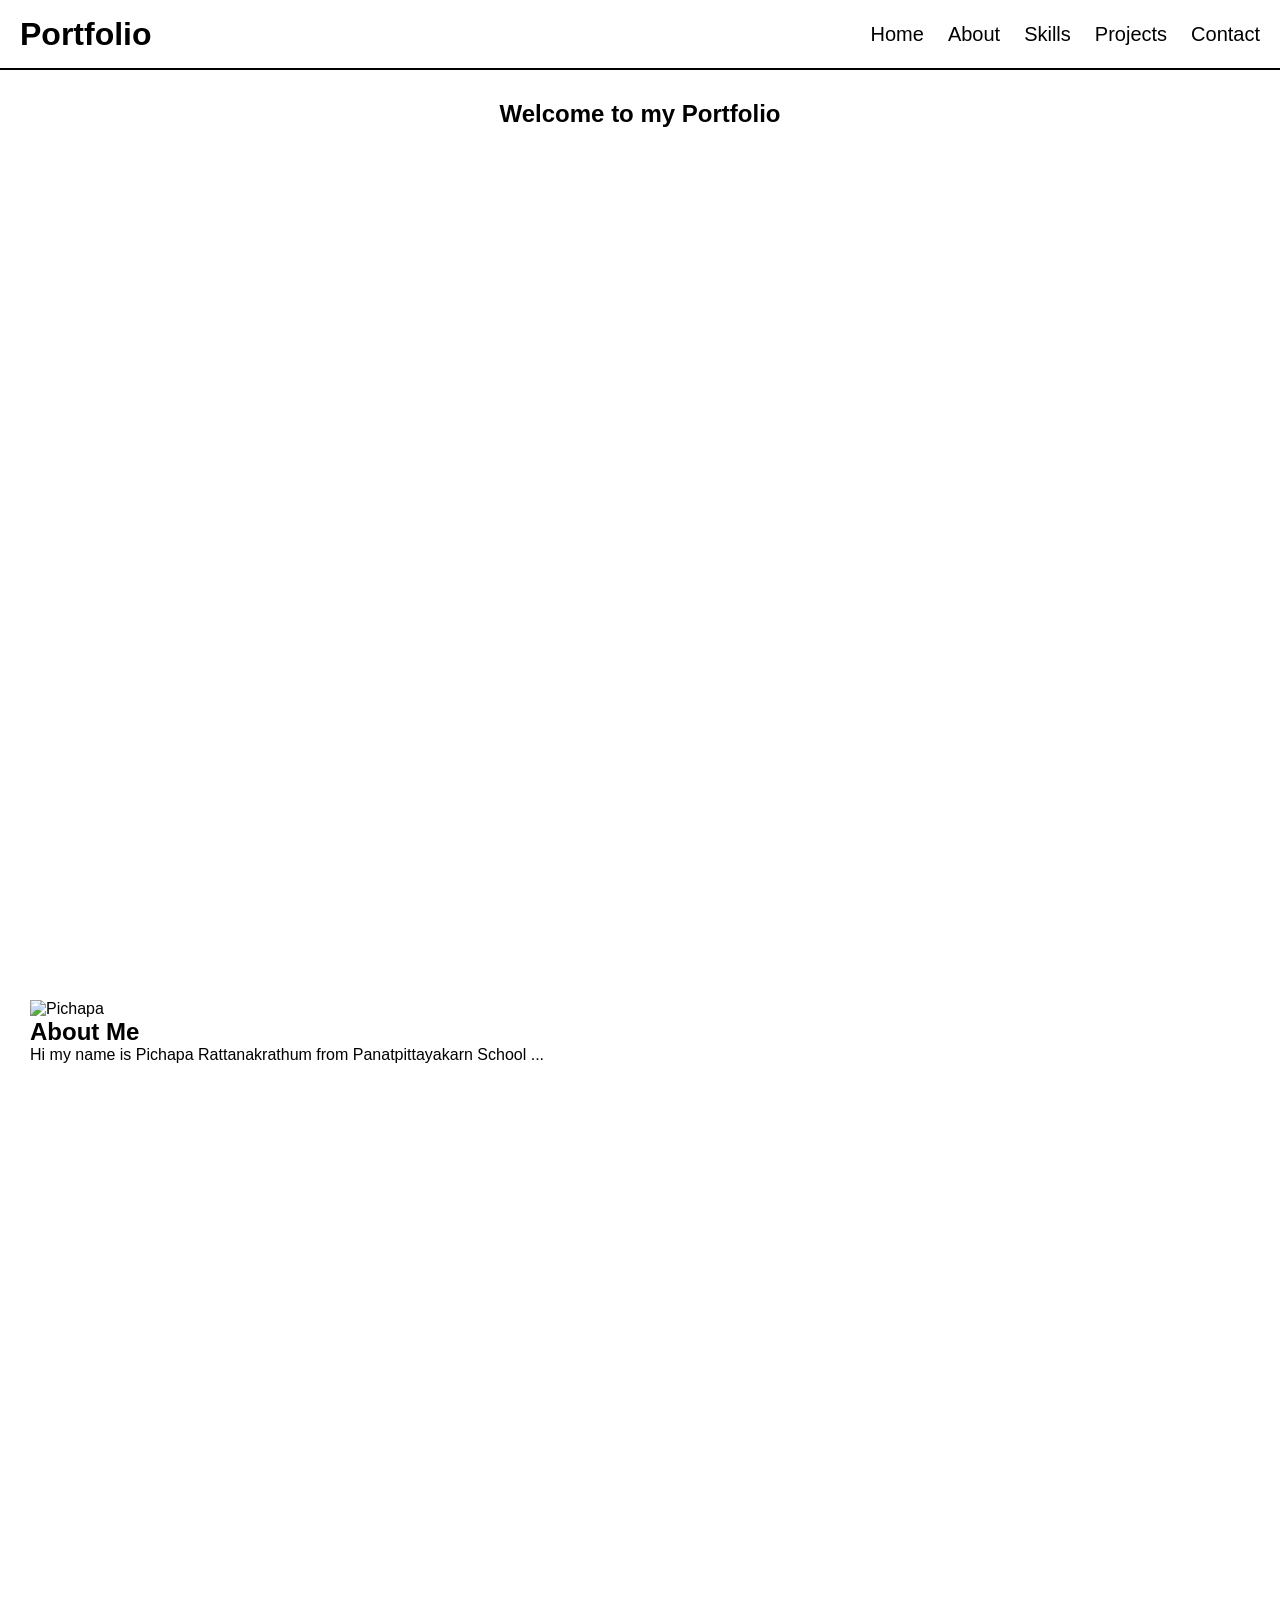
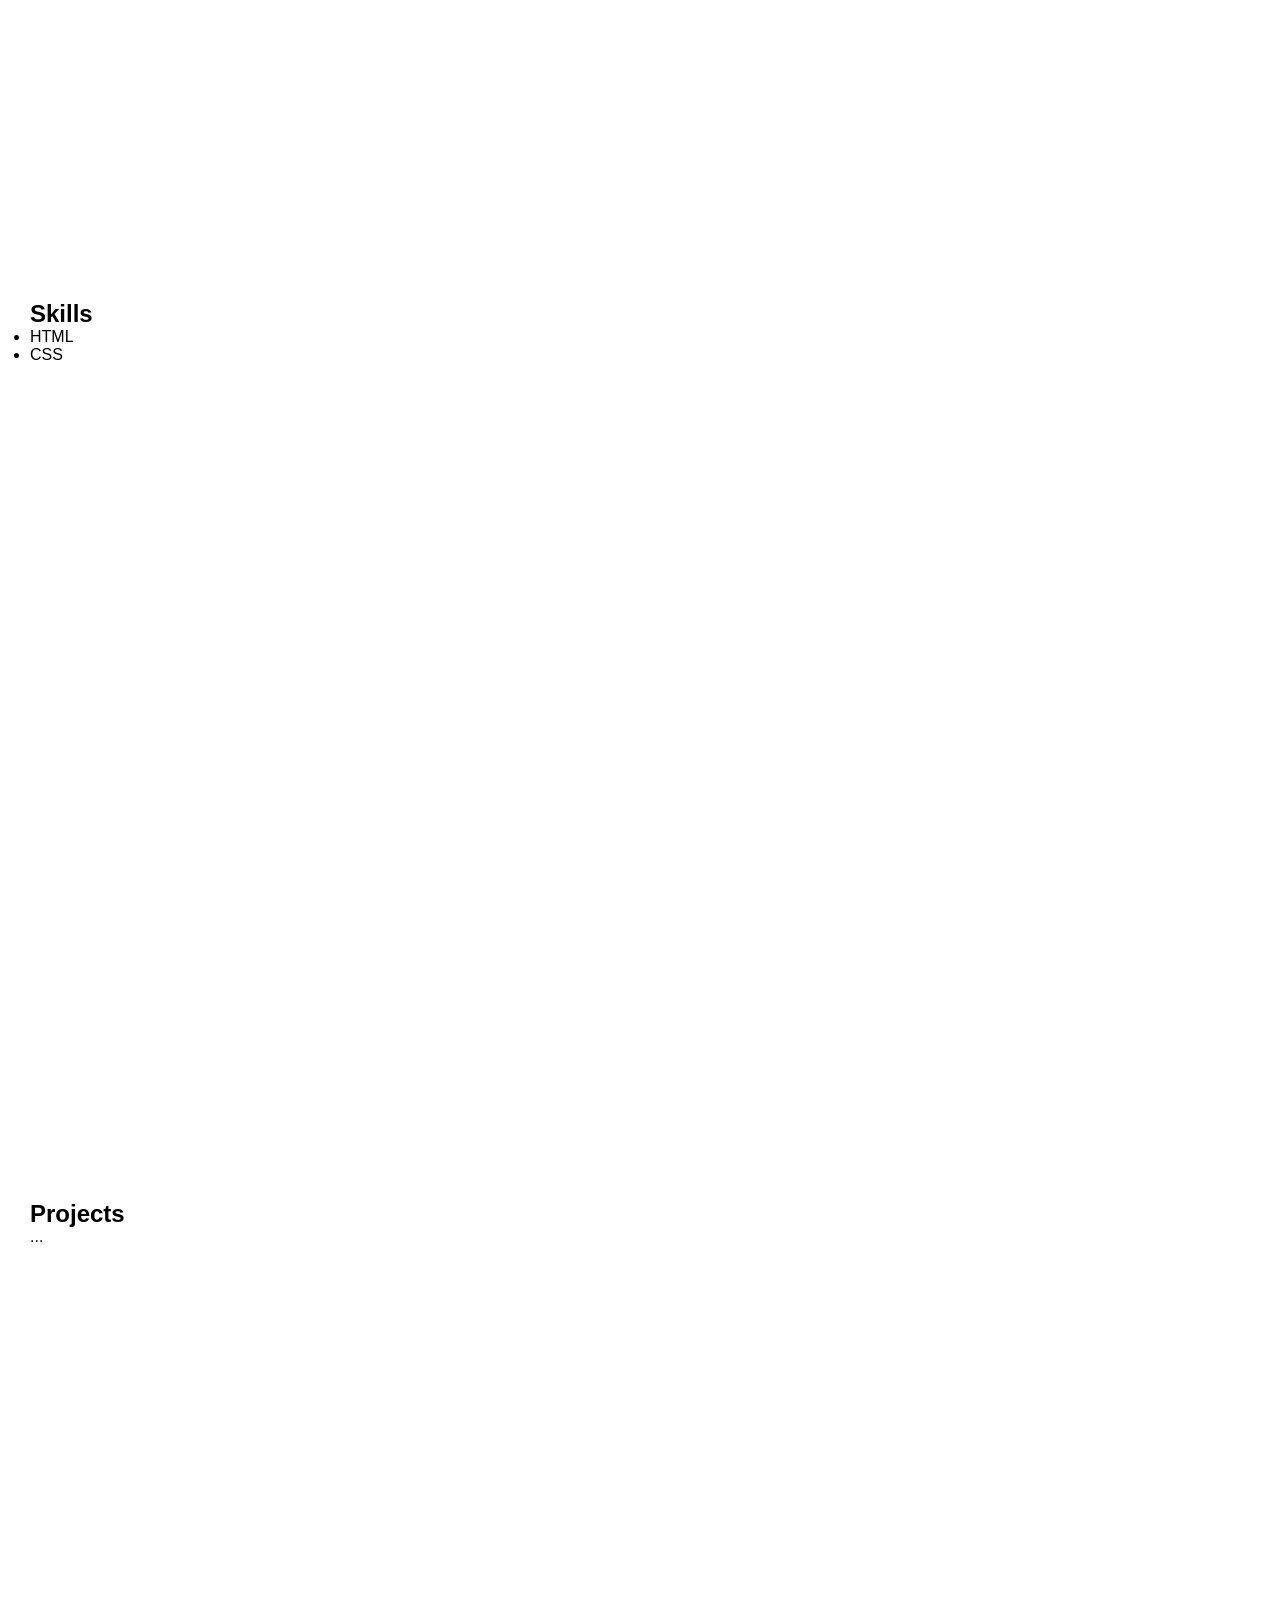
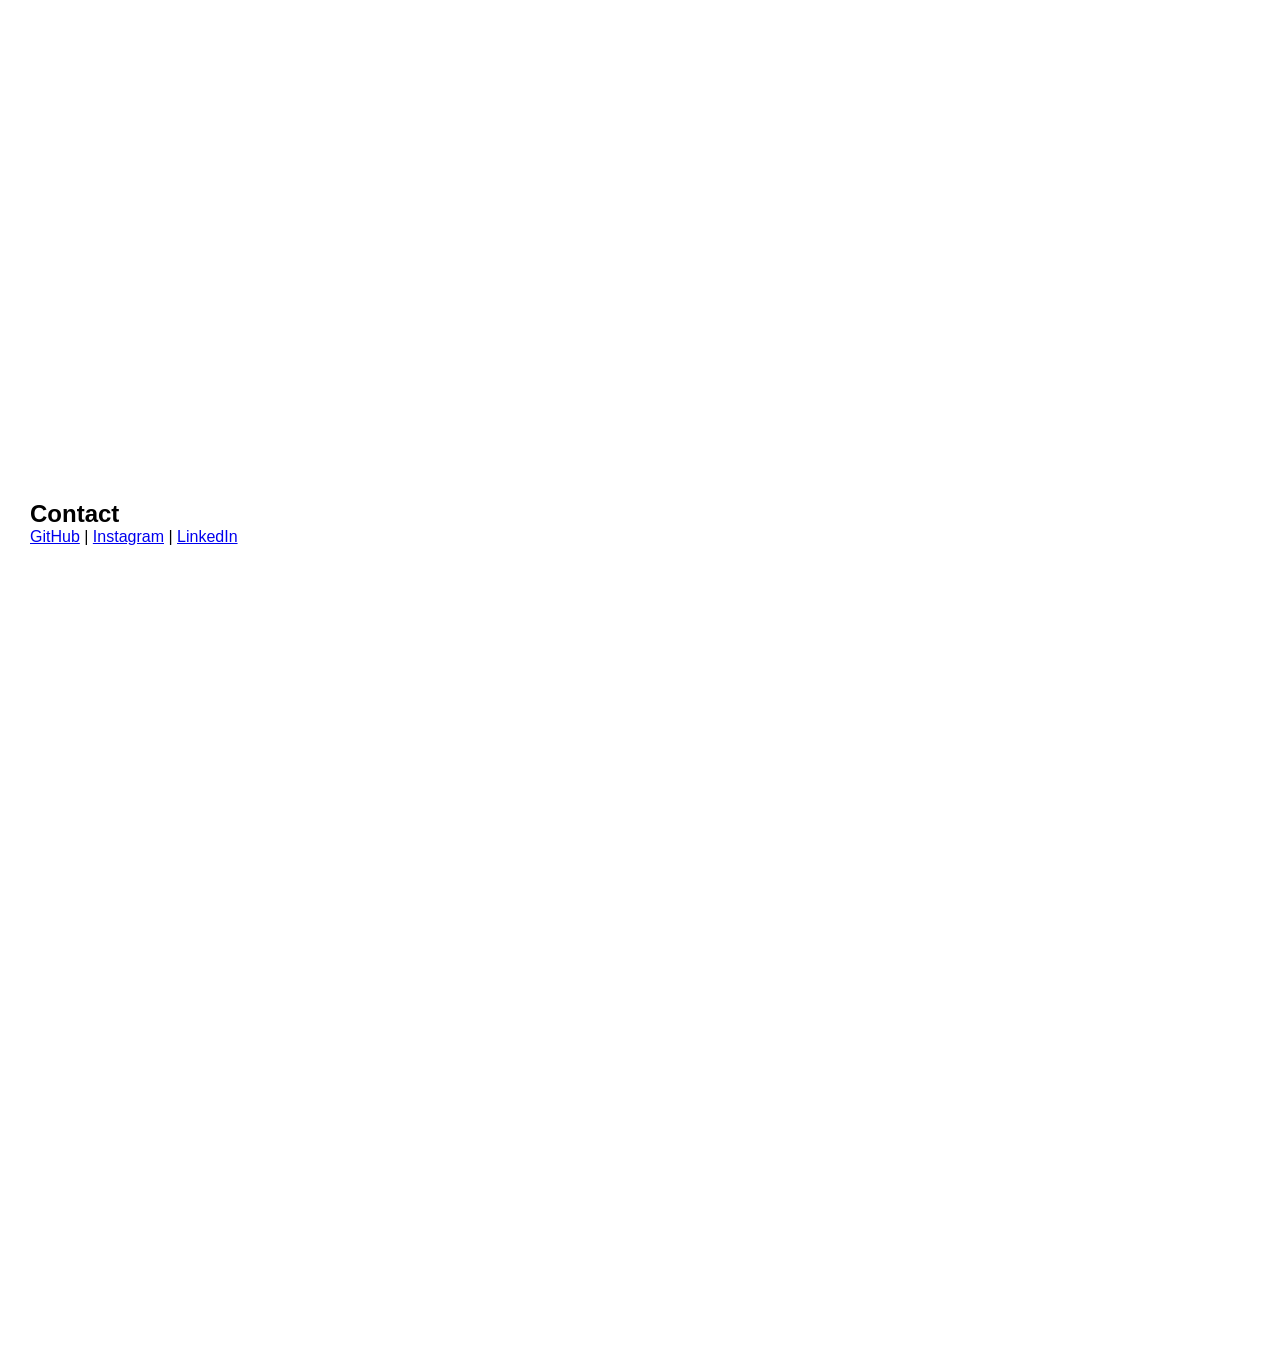
==== rush/tkhaekam.html @ befc5cdb "upload" ====
<!DOCTYPE html>
<html lang="en">
<head>
  <meta charset="UTF-8">
  <meta name="viewport" content="width=device-width, initial-scale=1">
  <title>Portfolio</title>
  <style>
        * { margin: 0; padding: 0; box-sizing: border-box; }
        body { font-family: Arial, sans-serif; padding-top: 70px; }

        .navbar {
            position: fixed;          /* ติดด้านบนตลอดตอนเลื่อน */
            top: 0; left: 0;
            width: 100%;
            height: 70px;
            background: #fff;
            display: flex;
            justify-content: space-between;
            align-items: center;
            padding: 0 20px;
            border-bottom: 2px solid #000;
            z-index: 1000;
        }
        .logo {
            font-size: 32px;
            font-weight: bold;
            color: #000;
            text-decoration: none;
        }
        .menu {
            display: flex;            /* เมนูเรียงแนวนอน */
            list-style: none;         /* เอาจุดหน้า list ออก */
            gap: 24px;
        }
        .menu a {
            font-size: 20px;
            color: #000;
            text-decoration: none;    /* เอาเส้นใต้ออก */
        }
        .menu a:hover { text-decoration: underline; }

        section { scroll-margin-top: 70px; min-height: 100vh; padding: 30px; }
    </style>
</head>
<body>

  <nav class="navbar">
    <a href="#home" class="logo">Portfolio</a>
    <ul class="menu">
      <li><a href="#home">Home</a></li>
      <li><a href="#about">About</a></li>
      <li><a href="#skills">Skills</a></li>
      <li><a href="#projects">Projects</a></li>
      <li><a href="#contact">Contact</a></li>
    </ul>
  </nav>

  <section id="home" class="section dark">
    <h1 style="text-align: center;">Welcome to my Portfolio</h1>
  </section>

  <section id="about" class="section dark">
    <img src="images/me.jpg" alt="Pichapa" class="photo">
    <h2>About Me</h2>
    <p>Hi my name is Pichapa Rattanakrathum from Panatpittayakarn School ...</p>
  </section>

  <section id="skills" class="section">
    <h2>Skills</h2>
    <ul><li>HTML</li><li>CSS</li></ul>
  </section>

  <section id="projects" class="section dark">
    <h2>Projects</h2>
    <p>...</p>
  </section>

  <section id="contact" class="section">
    <h2>Contact</h2>
    <a href="https://github.com/xxx">GitHub</a> |
    <a href="https://instagram.com/xxx">Instagram</a> |
    <a href="https://linkedin.com/in/xxx">LinkedIn</a>
  </section>

</body>
</html>
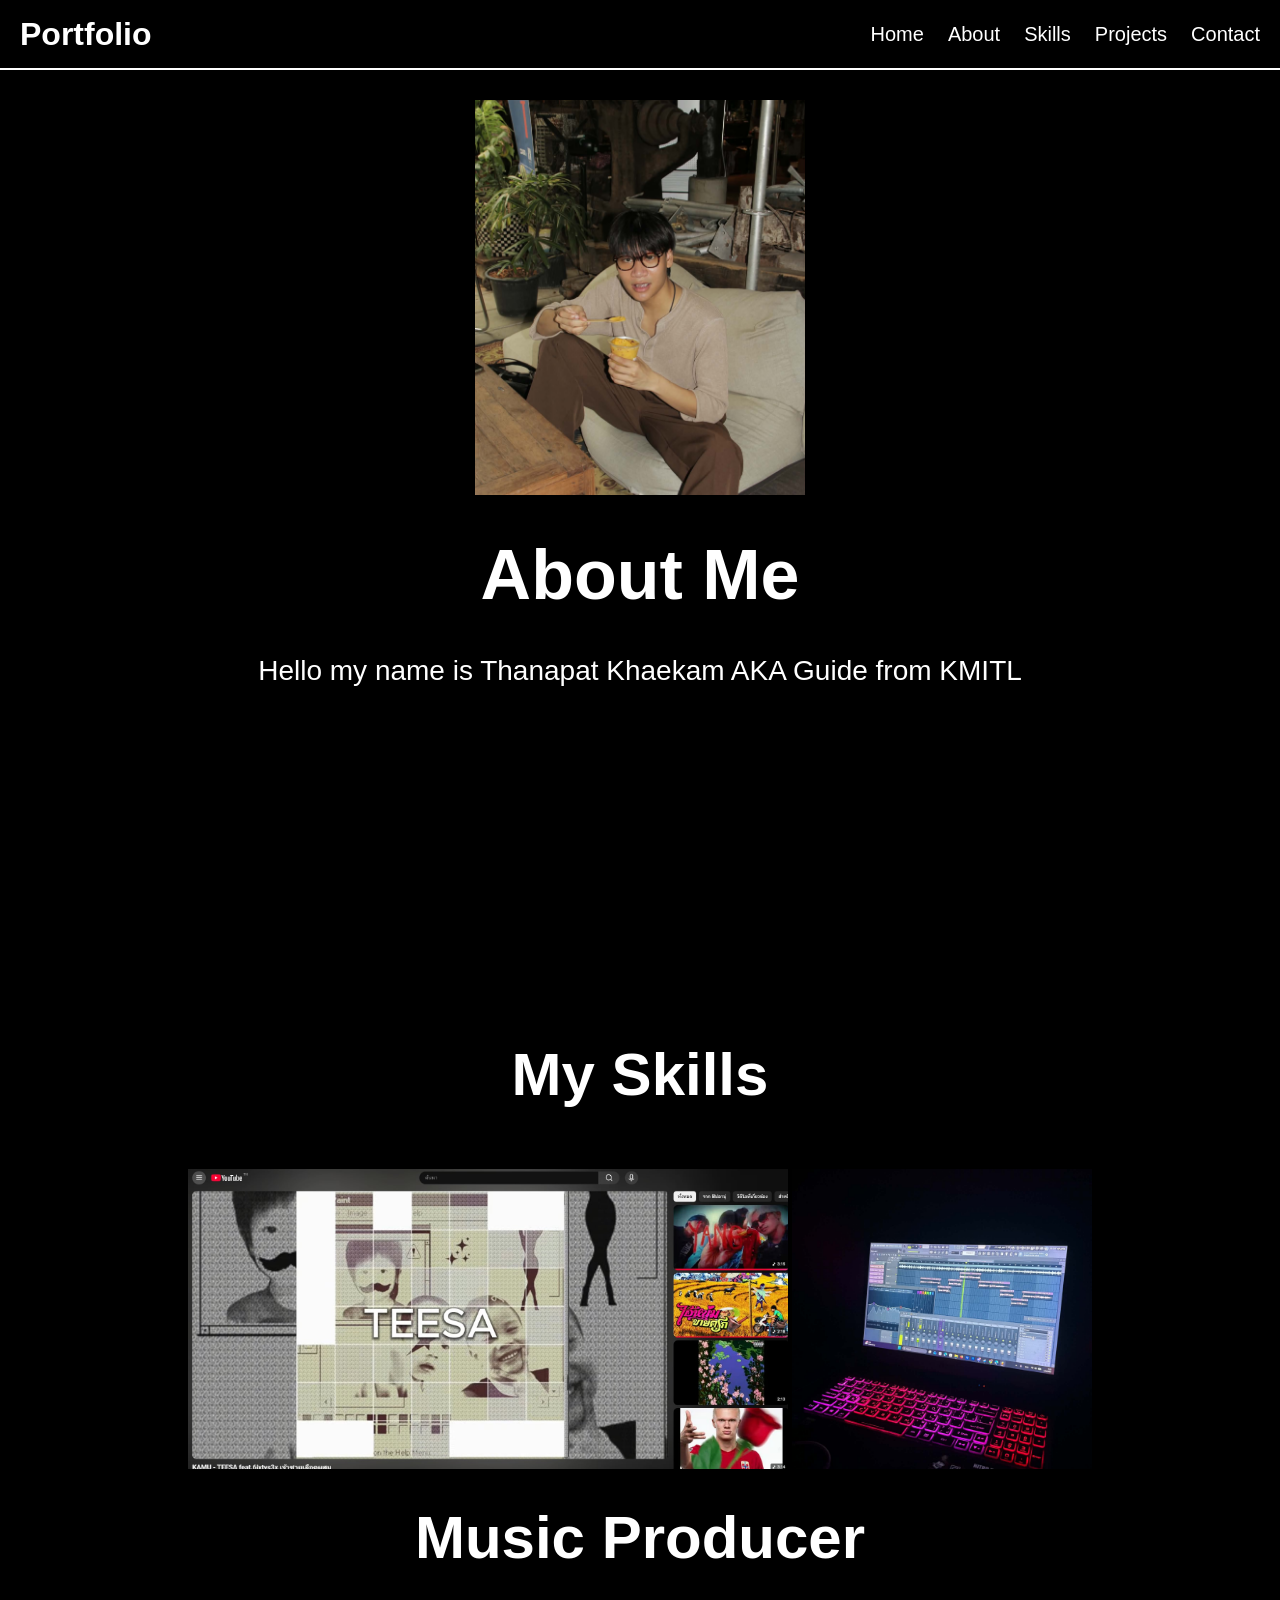
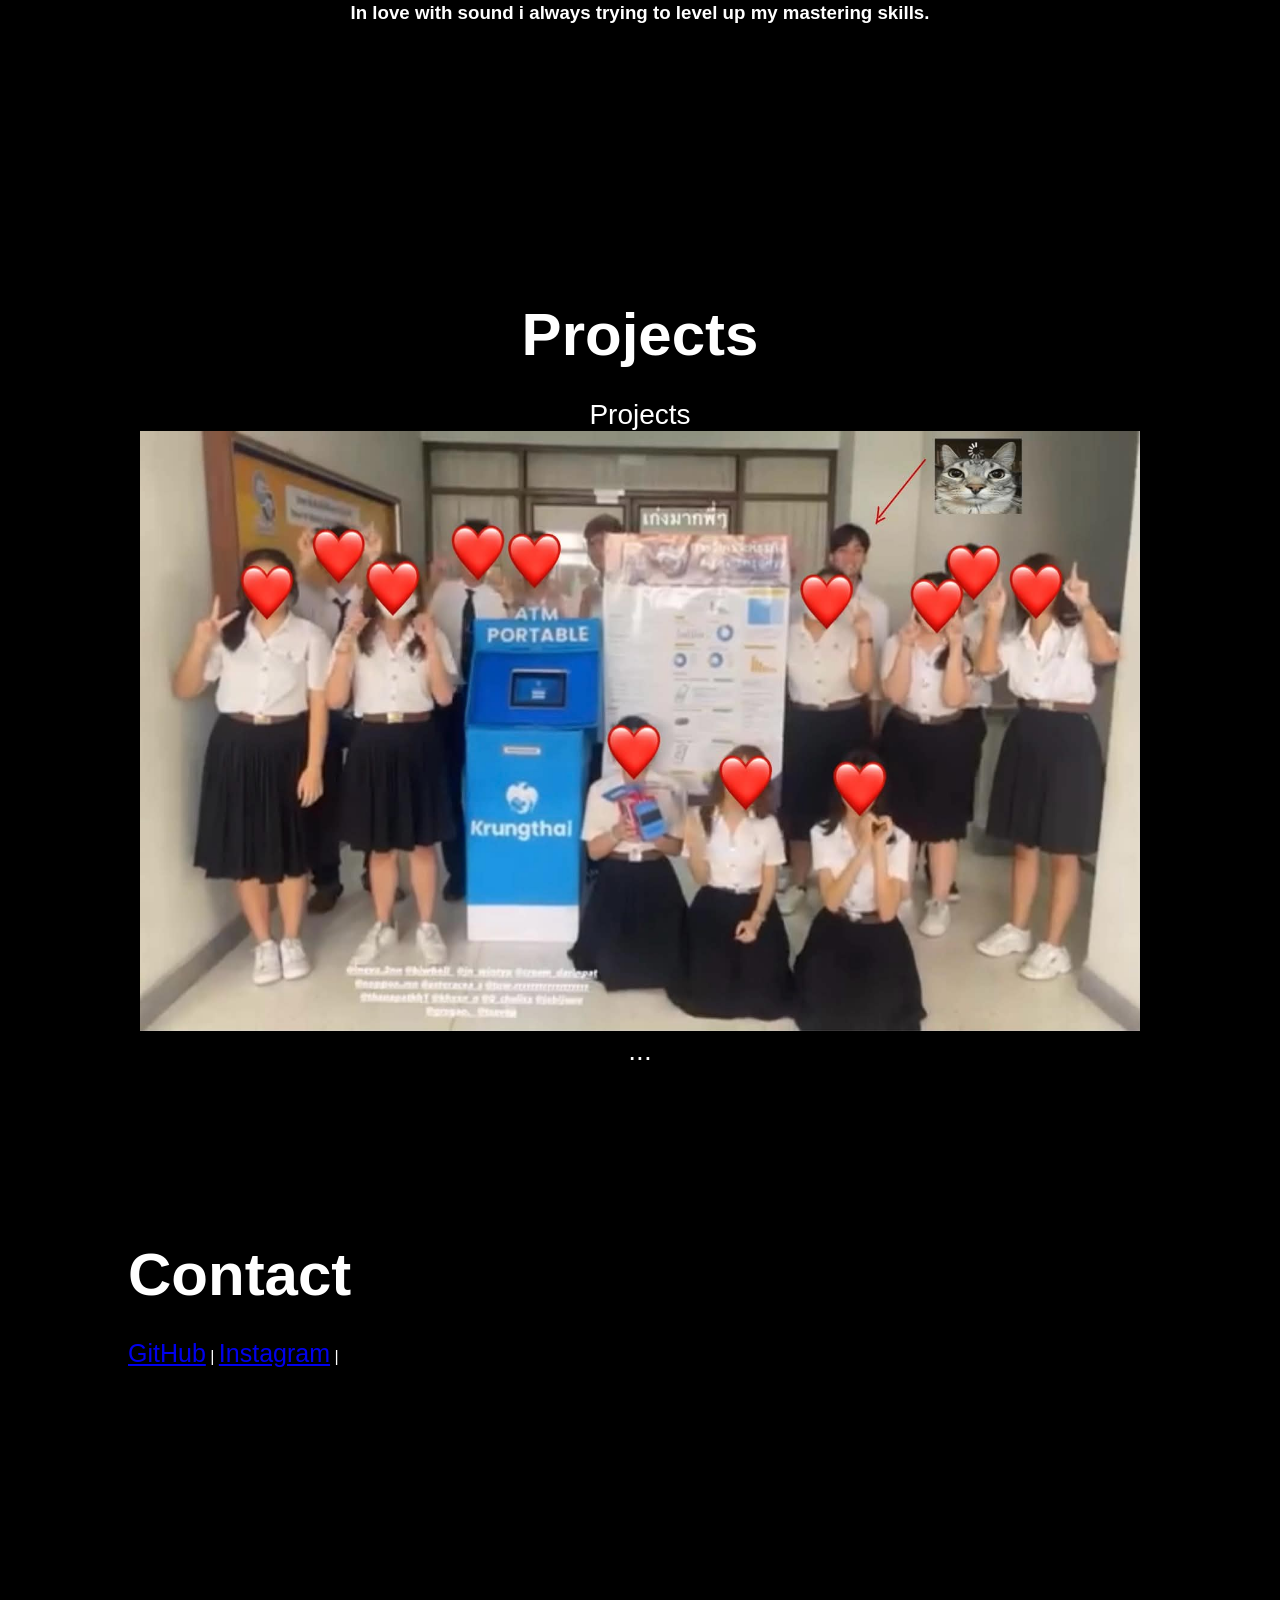
==== commit 944cf99a: "upload" ====
--- a/rush/tkhaekam.html
+++ b/rush/tkhaekam.html
@@ -5,26 +5,30 @@
   <meta name="viewport" content="width=device-width, initial-scale=1">
   <title>Portfolio</title>
   <style>
+
         * { margin: 0; padding: 0; box-sizing: border-box; }
-        body { font-family: Arial, sans-serif; padding-top: 70px; }
+        body { font-family: Arial, sans-serif; padding-top: 70px; 
+        background: #000000;
+        color: #ffffff;
+    }
 
         .navbar {
             position: fixed;          /* ติดด้านบนตลอดตอนเลื่อน */
             top: 0; left: 0;
             width: 100%;
             height: 70px;
-            background: #fff;
+            background: #000000;
             display: flex;
             justify-content: space-between;
             align-items: center;
             padding: 0 20px;
-            border-bottom: 2px solid #000;
+            border-bottom: 2px solid #ffffff;
             z-index: 1000;
         }
         .logo {
             font-size: 32px;
             font-weight: bold;
-            color: #000;
+            color:#ffffff;
             text-decoration: none;
         }
         .menu {
@@ -34,12 +38,156 @@
         }
         .menu a {
             font-size: 20px;
-            color: #000;
+            color: #ffffff;
             text-decoration: none;    /* เอาเส้นใต้ออก */
         }
         .menu a:hover { text-decoration: underline; }
 
         section { scroll-margin-top: 70px; min-height: 100vh; padding: 30px; }
+
+
+        #about {
+            text-align: center;
+        }
+
+        #about .photo {
+            display: block;
+            width: 330px;
+            height: 395px;
+            object-fit: cover;
+            margin: 0 auto 40px;
+        }
+
+        #about h2 {
+            font-size: 70px;
+            margin-bottom: 35px;
+        }
+
+        #about p {
+            font-size: 28px;
+            line-height: 1.5;
+        }
+
+        /* ทำให้ Home อยู่ตรงกลาง */
+        #home {
+            display: flex;
+            justify-content: center;
+            align-items: center;
+        }
+
+        #home h1 {
+            font-size: 60px;
+        }
+
+        /* จัด Skills */
+        #skills {
+            padding: 70px 10%;
+            text-align: center;
+        }
+
+        #skills h2 {
+            font-size: 60px;
+            margin-bottom: 30px;
+        }
+
+        #skills ul {
+            font-size: 28px;
+            line-height: 1.8;
+            list-style: none;
+        }
+        #skills .photo {
+            width: 300px;
+            height: 300px;
+            object-fit: cover;
+            margin: 30px auto;
+        }
+        #skills .photo1 {
+            width: 600px;
+            height: 300px;
+            object-fit: cover;
+            margin: 30px auto;
+        }
+
+        /* จัด Projects */
+        #projects {
+            text-align: center;
+        }
+
+        #projects h2 {
+            font-size: 60px;
+            margin-bottom: 30px;
+        }
+
+        #projects p {
+            font-size: 28px;
+        }
+
+        #projects .photo {
+            width: 1000px;
+            height: 600px;
+        }
+
+        /* จัด Contact */
+        #contact {
+            padding: 70px 10%;
+        }
+
+        #contact h2 {
+            font-size: 60px;
+            margin-bottom: 30px;
+        }
+
+        #contact a {
+            font-size: 25px;
+        }
+
+        /* ===== รองรับมือถือ ===== */
+
+        @media (max-width: 768px) {
+
+            .menu {
+                gap: 12px;
+            }
+
+            .menu a {
+                font-size: 14px;
+            }
+
+            #home h1 {
+                font-size: 40px;
+            }
+
+            #about .photo {
+                width: 230px;
+                height: 280px;
+            }
+
+            #about h2 {
+                font-size: 45px;
+            }
+
+            #about p {
+                font-size: 19px;
+            }
+
+            #skills h2,
+            #projects h2,
+            #contact h2 {
+                font-size: 45px;
+            }
+
+            #skills ul {
+                font-size: 20px;
+            }
+
+            #projects p {
+                font-size: 20px;
+            }
+
+            #contact a {
+                font-size: 20px;
+            }
+        }
     </style>
 </head>
 <body>
@@ -55,31 +203,35 @@
     </ul>
   </nav>
 
-  <section id="home" class="section dark">
-    <h1 style="text-align: center;">Welcome to my Portfolio</h1>
-  </section>
-
   <section id="about" class="section dark">
-    <img src="images/me.jpg" alt="Pichapa" class="photo">
+    <img src="images/guide/guide 1.jpg" alt="Guide" class="photo">
     <h2>About Me</h2>
-    <p>Hi my name is Pichapa Rattanakrathum from Panatpittayakarn School ...</p>
-  </section>
-
-  <section id="skills" class="section">
-    <h2>Skills</h2>
-    <ul><li>HTML</li><li>CSS</li></ul>
+    <p>Hello my name is Thanapat Khaekam AKA Guide from KMITL </p>
+  </section>
+  
+
+  <section id="skills" class="section dark">
+    <h2>My Skills</h2>
+    <div class="skill-images">
+        <img src="images/guide/skill 1.1.jpg" alt="Guide" class="photo1">
+        <img src="images/guide/skill 1.0.jpg" alt="Guide" class="photo">
+    </div>
+    <h2>Music Producer </h2>
+    <h3>In love with sound i always trying to level up my mastering skills. </h3>
   </section>
 
   <section id="projects" class="section dark">
     <h2>Projects</h2>
+    <p>Projects</p>
+    <img src="images/guide/project 1.0.jpg" alt="Guide" class="photo">
     <p>...</p>
   </section>
 
   <section id="contact" class="section">
     <h2>Contact</h2>
-    <a href="https://github.com/xxx">GitHub</a> |
-    <a href="https://instagram.com/xxx">Instagram</a> |
-    <a href="https://linkedin.com/in/xxx">LinkedIn</a>
+    <a href="https://github.com/tkhaekam">GitHub</a> |
+    <a href="https://www.instagram.com/thanapatkh1?stkn=dHZia2JsdGVjZ2Y2&utm_source=qr">Instagram</a> |
+    
   </section>
 
 </body>
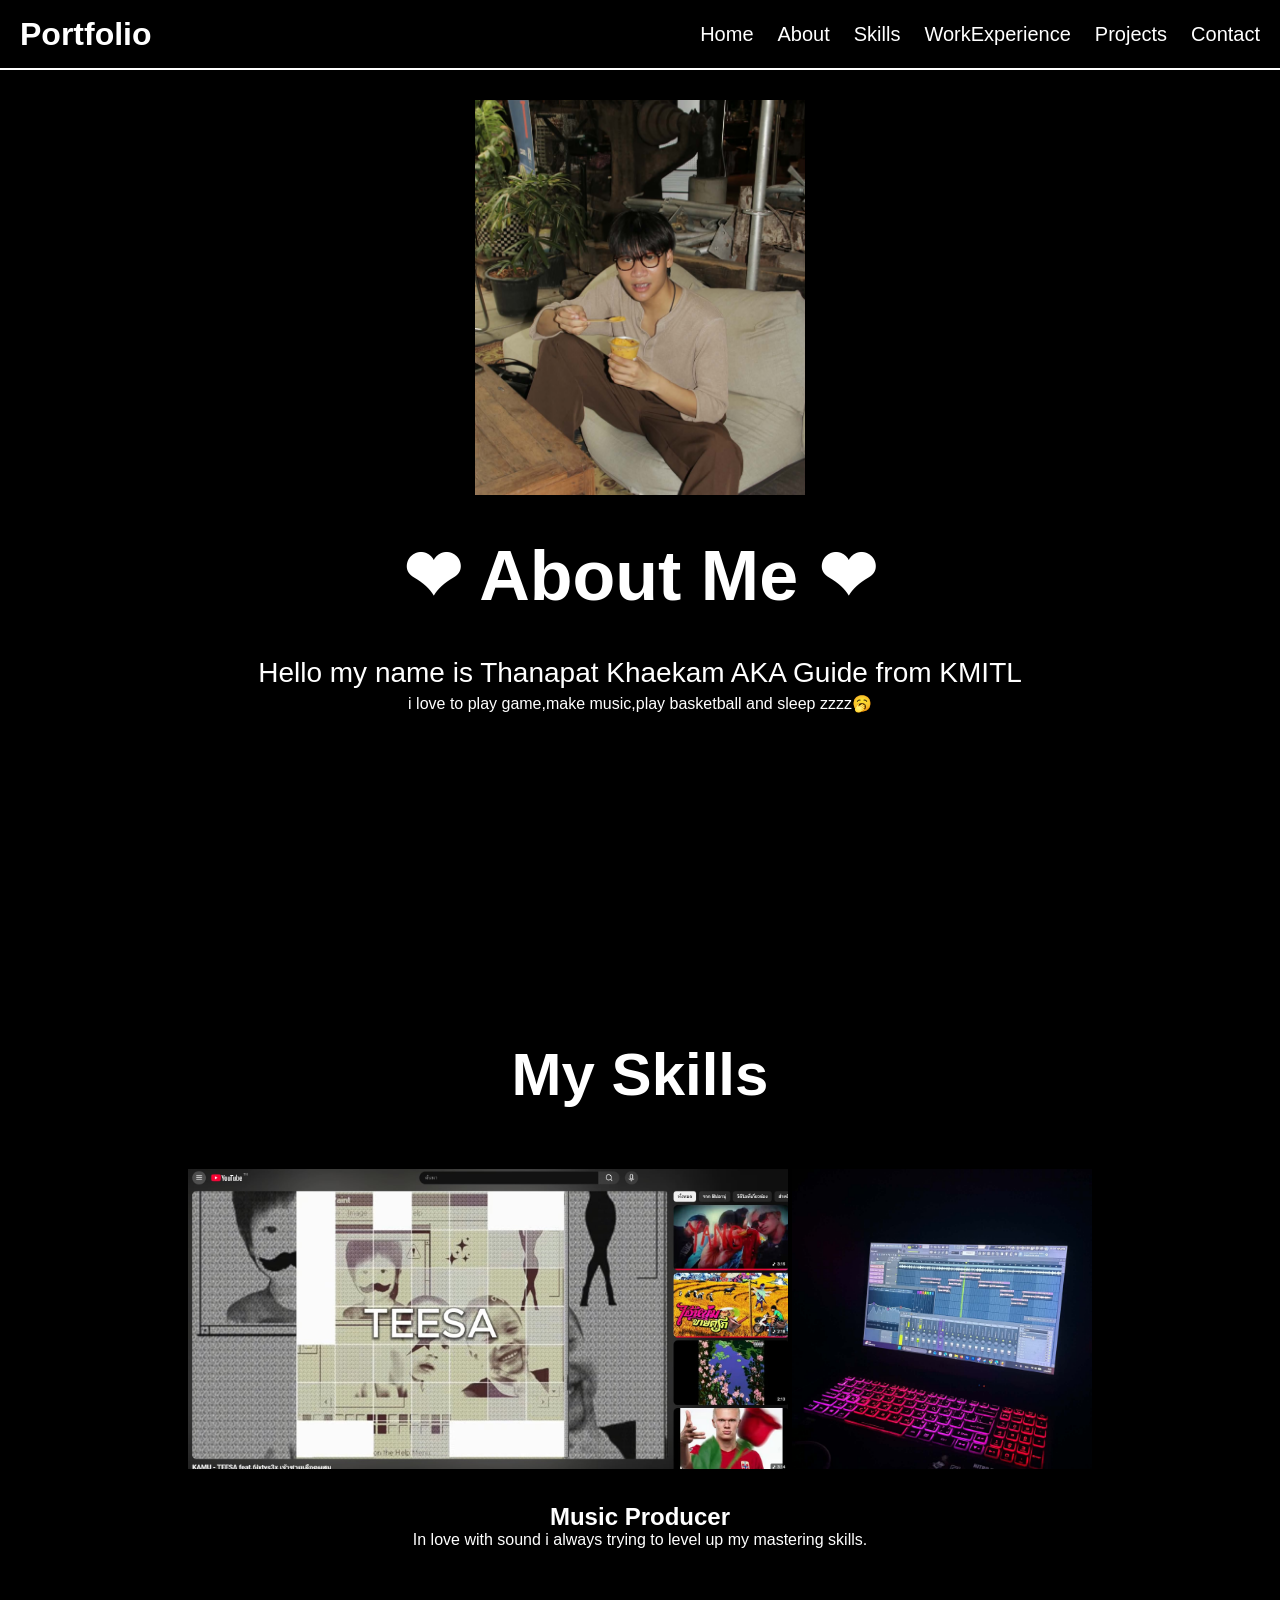
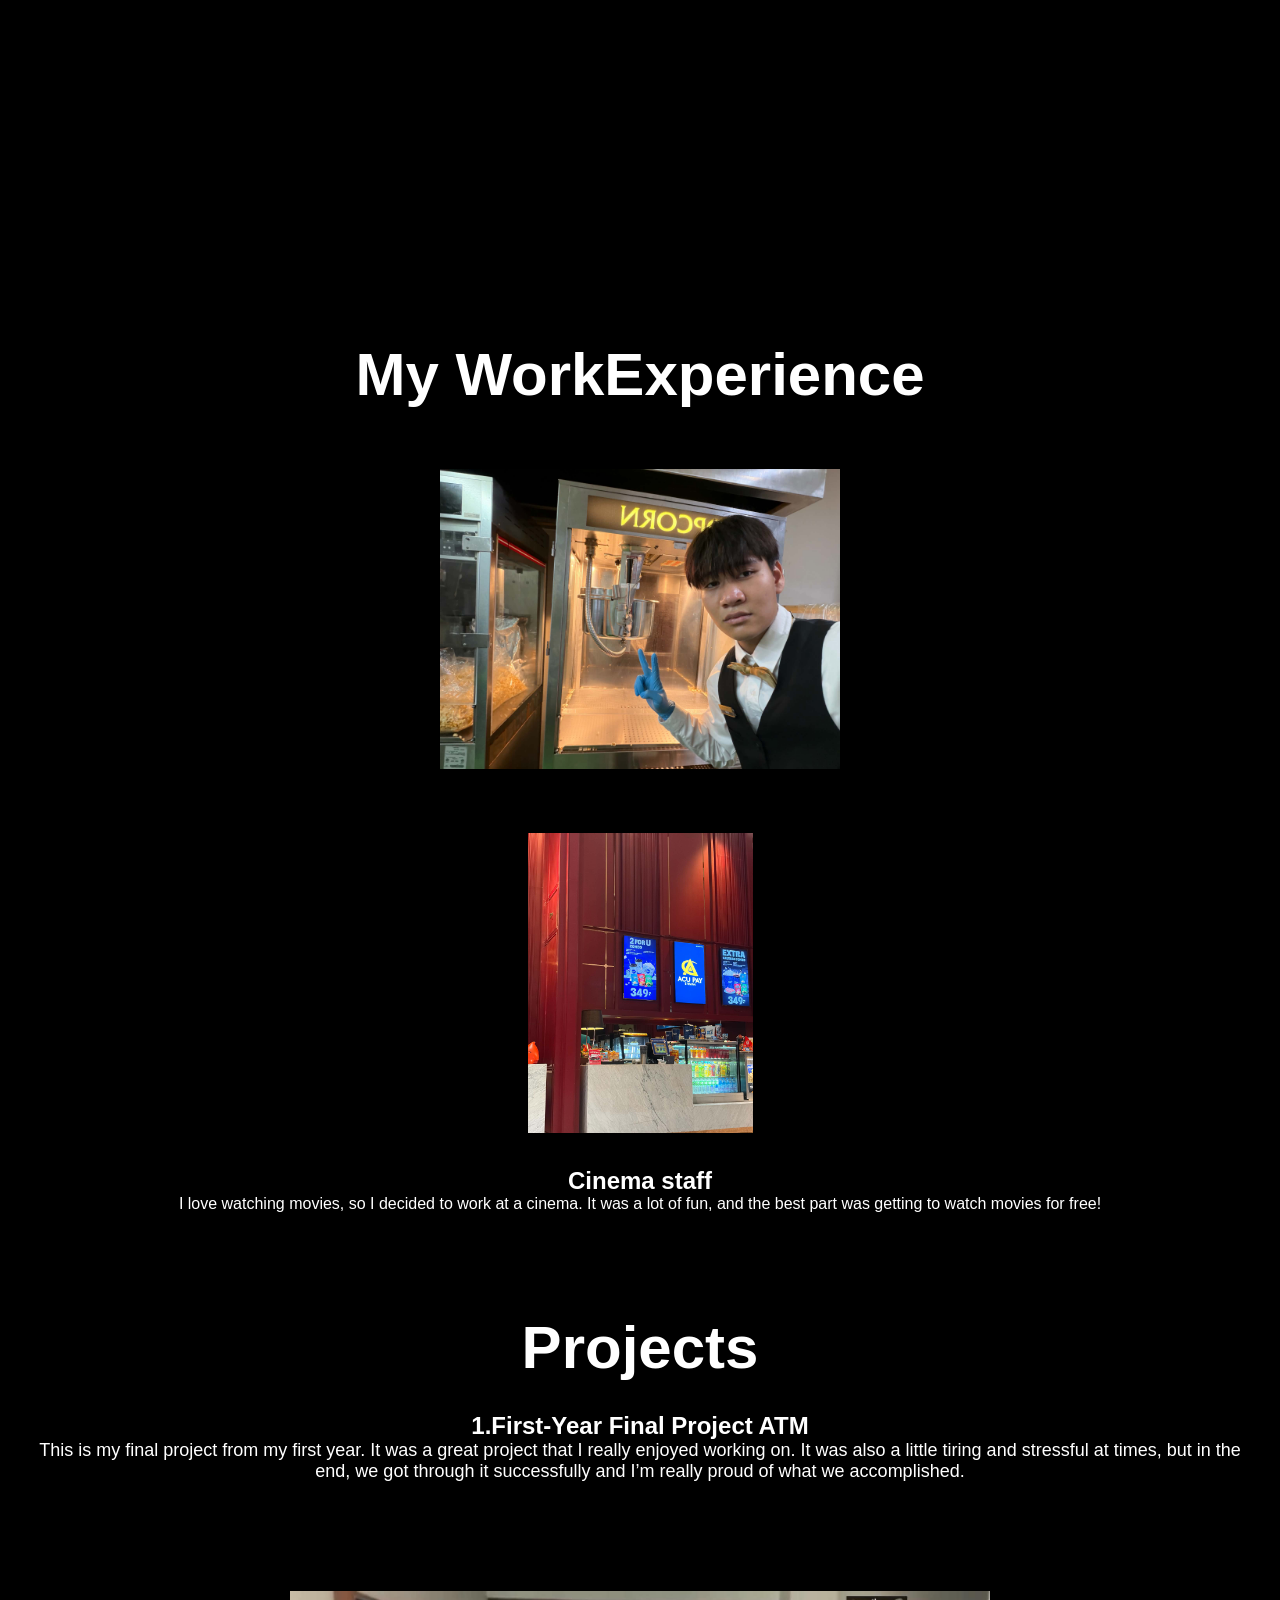
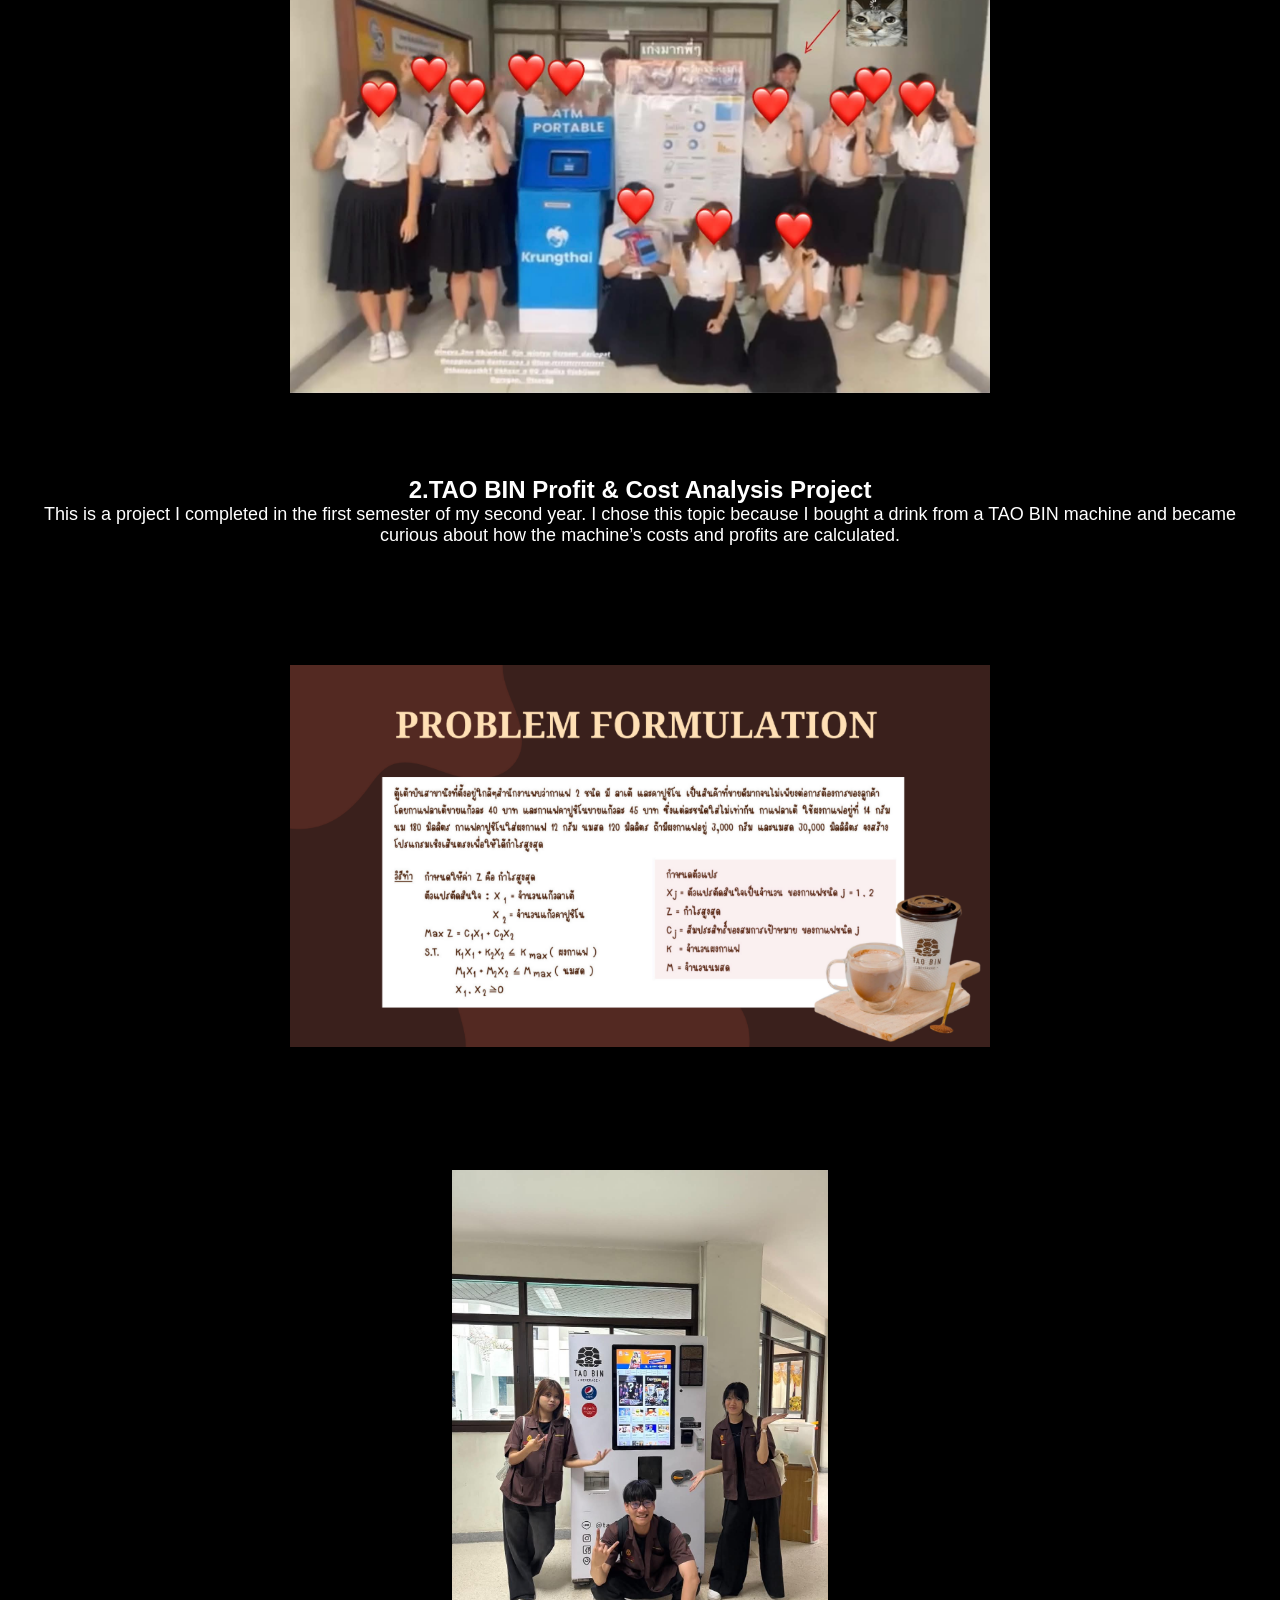
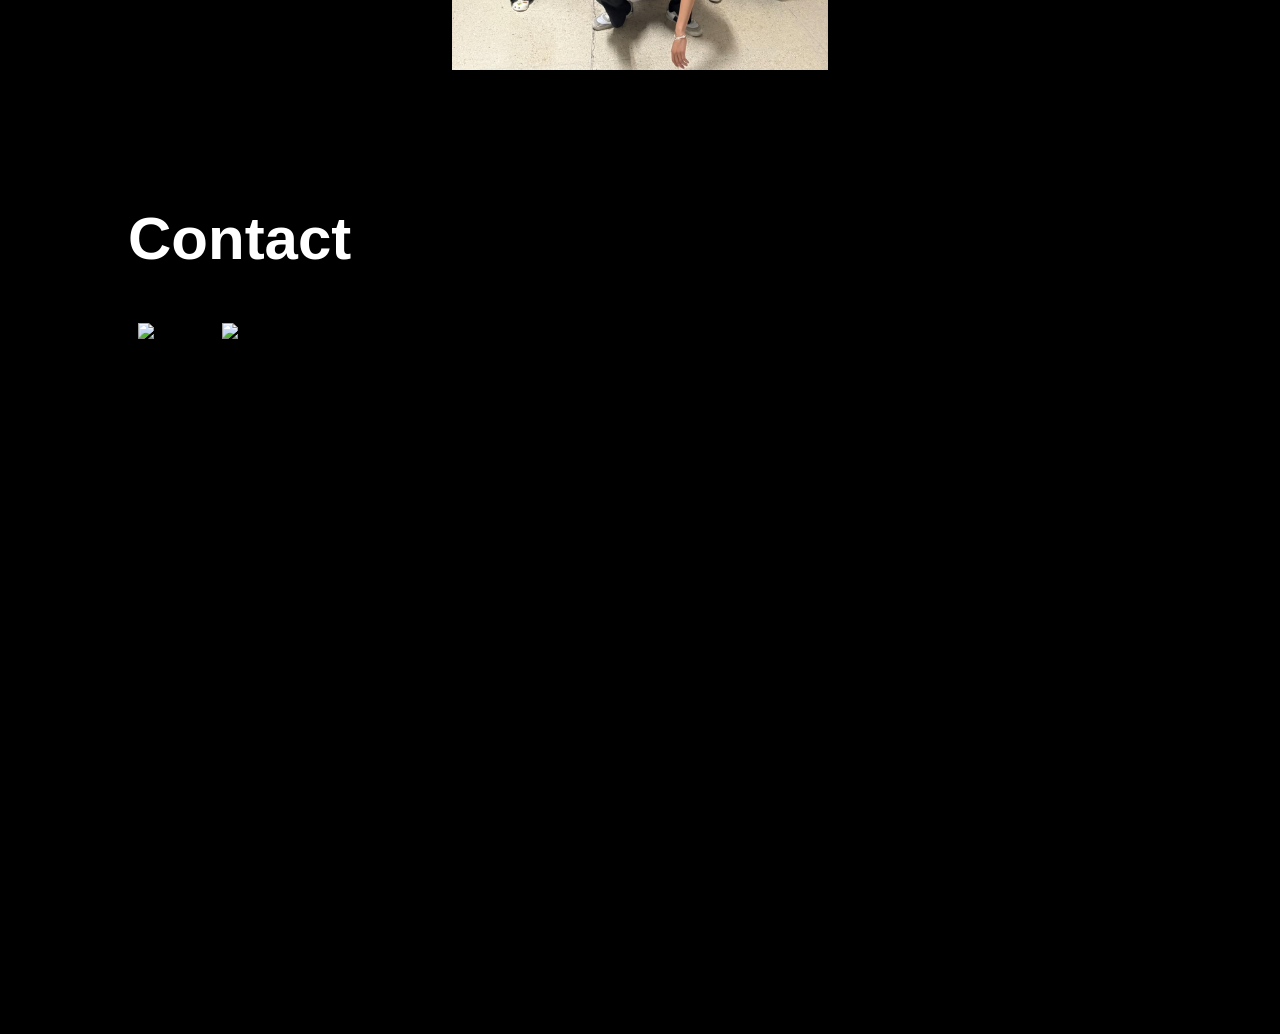
==== commit 50b06516: "upload" ====
--- a/rush/tkhaekam.html
+++ b/rush/tkhaekam.html
@@ -13,7 +13,7 @@
     }
 
         .navbar {
-            position: fixed;          /* ติดด้านบนตลอดตอนเลื่อน */
+            position: fixed;
             top: 0; left: 0;
             width: 100%;
             height: 70px;
@@ -32,14 +32,14 @@
             text-decoration: none;
         }
         .menu {
-            display: flex;            /* เมนูเรียงแนวนอน */
-            list-style: none;         /* เอาจุดหน้า list ออก */
+            display: flex;
+            list-style: none;
             gap: 24px;
         }
         .menu a {
             font-size: 20px;
             color: #ffffff;
-            text-decoration: none;    /* เอาเส้นใต้ออก */
+            text-decoration: none;
         }
         .menu a:hover { text-decoration: underline; }
 
@@ -68,16 +68,7 @@
             line-height: 1.5;
         }
 
-        /* ทำให้ Home อยู่ตรงกลาง */
-        #home {
-            display: flex;
-            justify-content: center;
-            align-items: center;
-        }
-
-        #home h1 {
-            font-size: 60px;
-        }
+        
 
         /* จัด Skills */
         #skills {
@@ -90,11 +81,7 @@
             margin-bottom: 30px;
         }
 
-        #skills ul {
-            font-size: 28px;
-            line-height: 1.8;
-            list-style: none;
-        }
+
         #skills .photo {
             width: 300px;
             height: 300px;
@@ -108,6 +95,32 @@
             margin: 30px auto;
         }
 
+
+        /* จัด work exp */
+        #workexperience {
+            padding: 70px 10%;
+            text-align: center;
+        }
+
+        #workexperience h2 {
+            font-size: 60px;
+            margin-bottom: 30px;
+        }
+        
+        #workexperience .photo {
+            width: 300px;
+            height: 300px;
+            object-fit: cover;
+            margin: 30px auto;
+        }
+
+        #workexperience .photo1 {
+            width: 600px;
+            height: 300px;
+            object-fit: contain;
+            margin: 30px auto;
+        }
+
         /* จัด Projects */
         #projects {
             text-align: center;
@@ -119,12 +132,16 @@
         }
 
         #projects p {
-            font-size: 28px;
-        }
-
-        #projects .photo {
-            width: 1000px;
-            height: 600px;
+            margin-bottom: 30px;
+            font-size: 18px;
+        }
+
+        #projects .photo,
+        #projects .photo1 {
+            width: 700px;
+            height: 500px;
+            object-fit: contain;
+            margin: 30px auto;
         }
 
         /* จัด Contact */
@@ -138,66 +155,80 @@
         }
 
         #contact a {
-            font-size: 25px;
-        }
-
-        /* ===== รองรับมือถือ ===== */
-
+            display: inline-block;
+            font-size: 0;
+            line-height: 0;
+            text-decoration: none;
+            margin: 20px 10px;
+        }
+
+        #contact img {
+            display: block;
+            width: 60px;
+            height: 60px;
+            object-fit: contain;
+            margin: 0;
+        }
+
+
+    /* กำหนดขนาดของโทรศัพท์ */
         @media (max-width: 768px) {
+            .navbar {
+                height: auto;
+                padding: 15px;
+                flex-direction: column;
+                gap: 10px;
+            }
 
             .menu {
                 gap: 12px;
+                flex-wrap: wrap;
+                justify-content: center;
             }
 
             .menu a {
-                font-size: 14px;
-            }
-
-            #home h1 {
-                font-size: 40px;
-            }
-
-            #about .photo {
-                width: 230px;
-                height: 280px;
-            }
-
-            #about h2 {
-                font-size: 45px;
-            }
-
-            #about p {
-                font-size: 19px;
-            }
-
+                font-size: 16px;
+            }
+
+            #about h2,
             #skills h2,
+            #workexperience h2,
             #projects h2,
             #contact h2 {
-                font-size: 45px;
-            }
-
-            #skills ul {
-                font-size: 20px;
-            }
-
+                font-size: 40px;
+            }
+
+            #about p,
             #projects p {
                 font-size: 20px;
             }
 
-            #contact a {
-                font-size: 20px;
-            }
-        }
+            #about .photo {
+                width: 250px;
+                height: auto;
+            }
+
+            #workexperience .photo,
+            #workexperience .photo1,
+            #skills .photo,
+            #skills .photo1,
+            #projects .photo {
+                width: 100%;
+                height: auto;
+            }
+        }
+
     </style>
 </head>
 <body>
 
   <nav class="navbar">
-    <a href="#home" class="logo">Portfolio</a>
+    <a href="index.html" class="logo">Portfolio</a>
     <ul class="menu">
-      <li><a href="#home">Home</a></li>
+      <li><a href="index.html">Home</a></li>
       <li><a href="#about">About</a></li>
       <li><a href="#skills">Skills</a></li>
+      <li><a href="#workexperience">WorkExperience</a></li>
       <li><a href="#projects">Projects</a></li>
       <li><a href="#contact">Contact</a></li>
     </ul>
@@ -205,33 +236,65 @@
 
   <section id="about" class="section dark">
     <img src="images/guide/guide 1.jpg" alt="Guide" class="photo">
-    <h2>About Me</h2>
-    <p>Hello my name is Thanapat Khaekam AKA Guide from KMITL </p>
+    <h2>❤ About Me ❤</h2>
+        <p>Hello my name is Thanapat Khaekam AKA Guide from KMITL </p>
+            
+            <h>i love to play game,make music,play basketball and sleep zzzz🥱 </h>
   </section>
   
 
-  <section id="skills" class="section dark">
+  <section id="skills" class="section dark"> 
     <h2>My Skills</h2>
     <div class="skill-images">
         <img src="images/guide/skill 1.1.jpg" alt="Guide" class="photo1">
         <img src="images/guide/skill 1.0.jpg" alt="Guide" class="photo">
     </div>
-    <h2>Music Producer </h2>
-    <h3>In love with sound i always trying to level up my mastering skills. </h3>
+    <h1>Music Producer </h1>
+    <h>In love with sound i always trying to level up my mastering skills. </h>
+    
+  </section>
+
+
+  <section id="workexperience" class="section dark"> 
+    <h2>My WorkExperience</h2>
+    <div class="WorkExperience-images">
+        <img src="images/guide/workExp 1.jpg" alt="Guide" class="photo1">
+        <img src="images/guide/workExp 2.jpg" alt="Guide" class="photo1">
+    </div>
+    <h1>Cinema staff </h1>
+    <h>I love watching movies, so I decided to work at a cinema. It was a lot of fun, and the best part was getting to watch movies for free!
+ </h>
+    
   </section>
 
   <section id="projects" class="section dark">
     <h2>Projects</h2>
-    <p>Projects</p>
+    <h1>1.First-Year Final Project ATM</h1>
+    <p>This is my final project from my first year. It was a great project that I really enjoyed working on. It was also a little tiring and stressful at times, but in the end, we got through it successfully and I’m really proud of what we accomplished.
+ </p>
     <img src="images/guide/project 1.0.jpg" alt="Guide" class="photo">
-    <p>...</p>
+
+    <h1>2.TAO BIN Profit & Cost Analysis Project</h1>
+    <p>This is a project I completed in the first semester of my second year. I chose this topic because I bought a drink from a TAO BIN machine and became curious about how the machine’s costs and profits are calculated.
+        
+ </p>
+ <img src="images/guide/project 2.0.png" alt="Guide" class="photo">
+ <img src="images/guide/project 3.0.jpg" alt="Guide" class="photo">
   </section>
 
   <section id="contact" class="section">
     <h2>Contact</h2>
-    <a href="https://github.com/tkhaekam">GitHub</a> |
-    <a href="https://www.instagram.com/thanapatkh1?stkn=dHZia2JsdGVjZ2Y2&utm_source=qr">Instagram</a> |
-    
+
+    <a href="https://github.com/tkhaekam" target="_blank">
+        <img src="https://uxwing.com/wp-content/themes/uxwing/download/brands-and-social-media/github-white-icon.png"
+             alt="GitHub">
+    </a>
+
+    <a href="https://www.instagram.com/thanapatkh1?stkn=dHZia2JsdGVjZ2Y2&utm_source=qr"
+       target="_blank">
+        <img src="https://thumb.wikimedia.org/wikipedia/commons/thumb/e/e7/Instagram_logo_2016.svg/3840px-Instagram_logo_2016.svg.png?utm_source=en.wikipedia.org&utm_campaign=index&utm_content=thumbnail"
+             alt="Instagram">
+    </a>
   </section>
 
 </body>
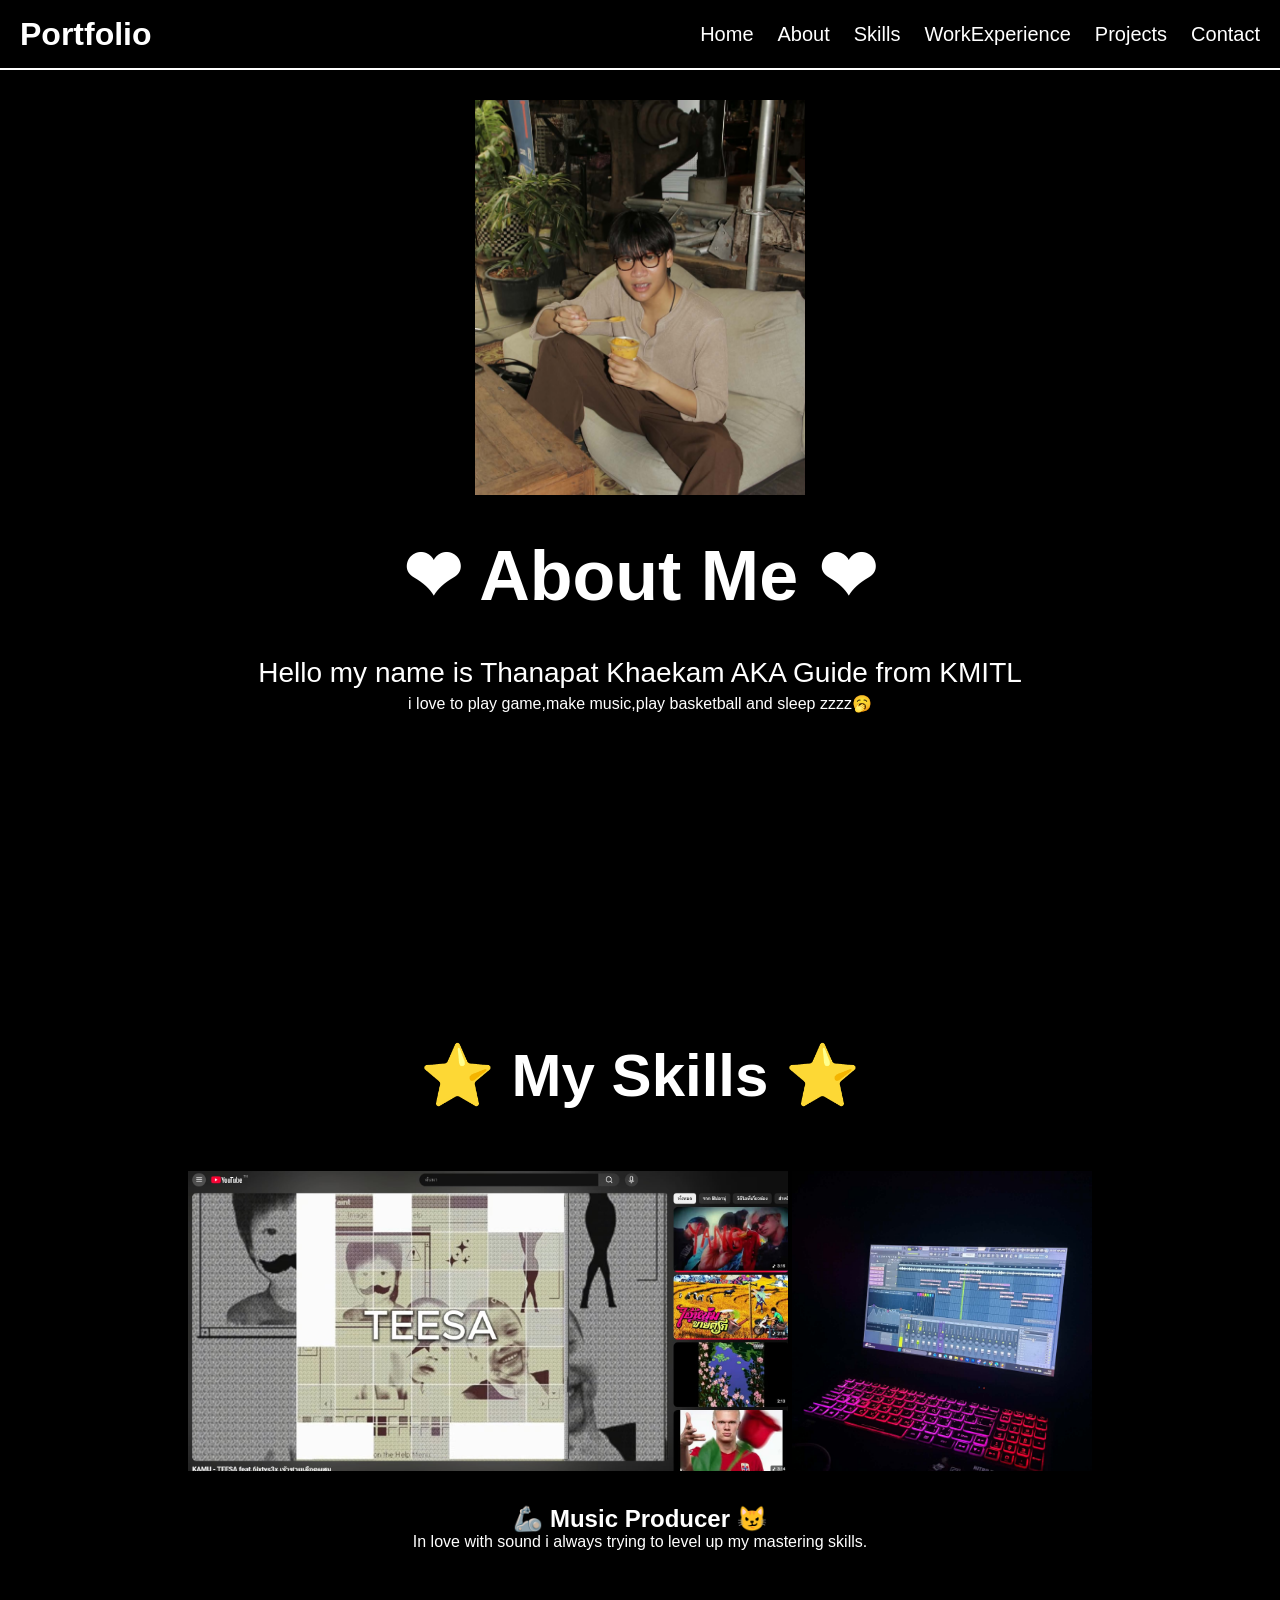
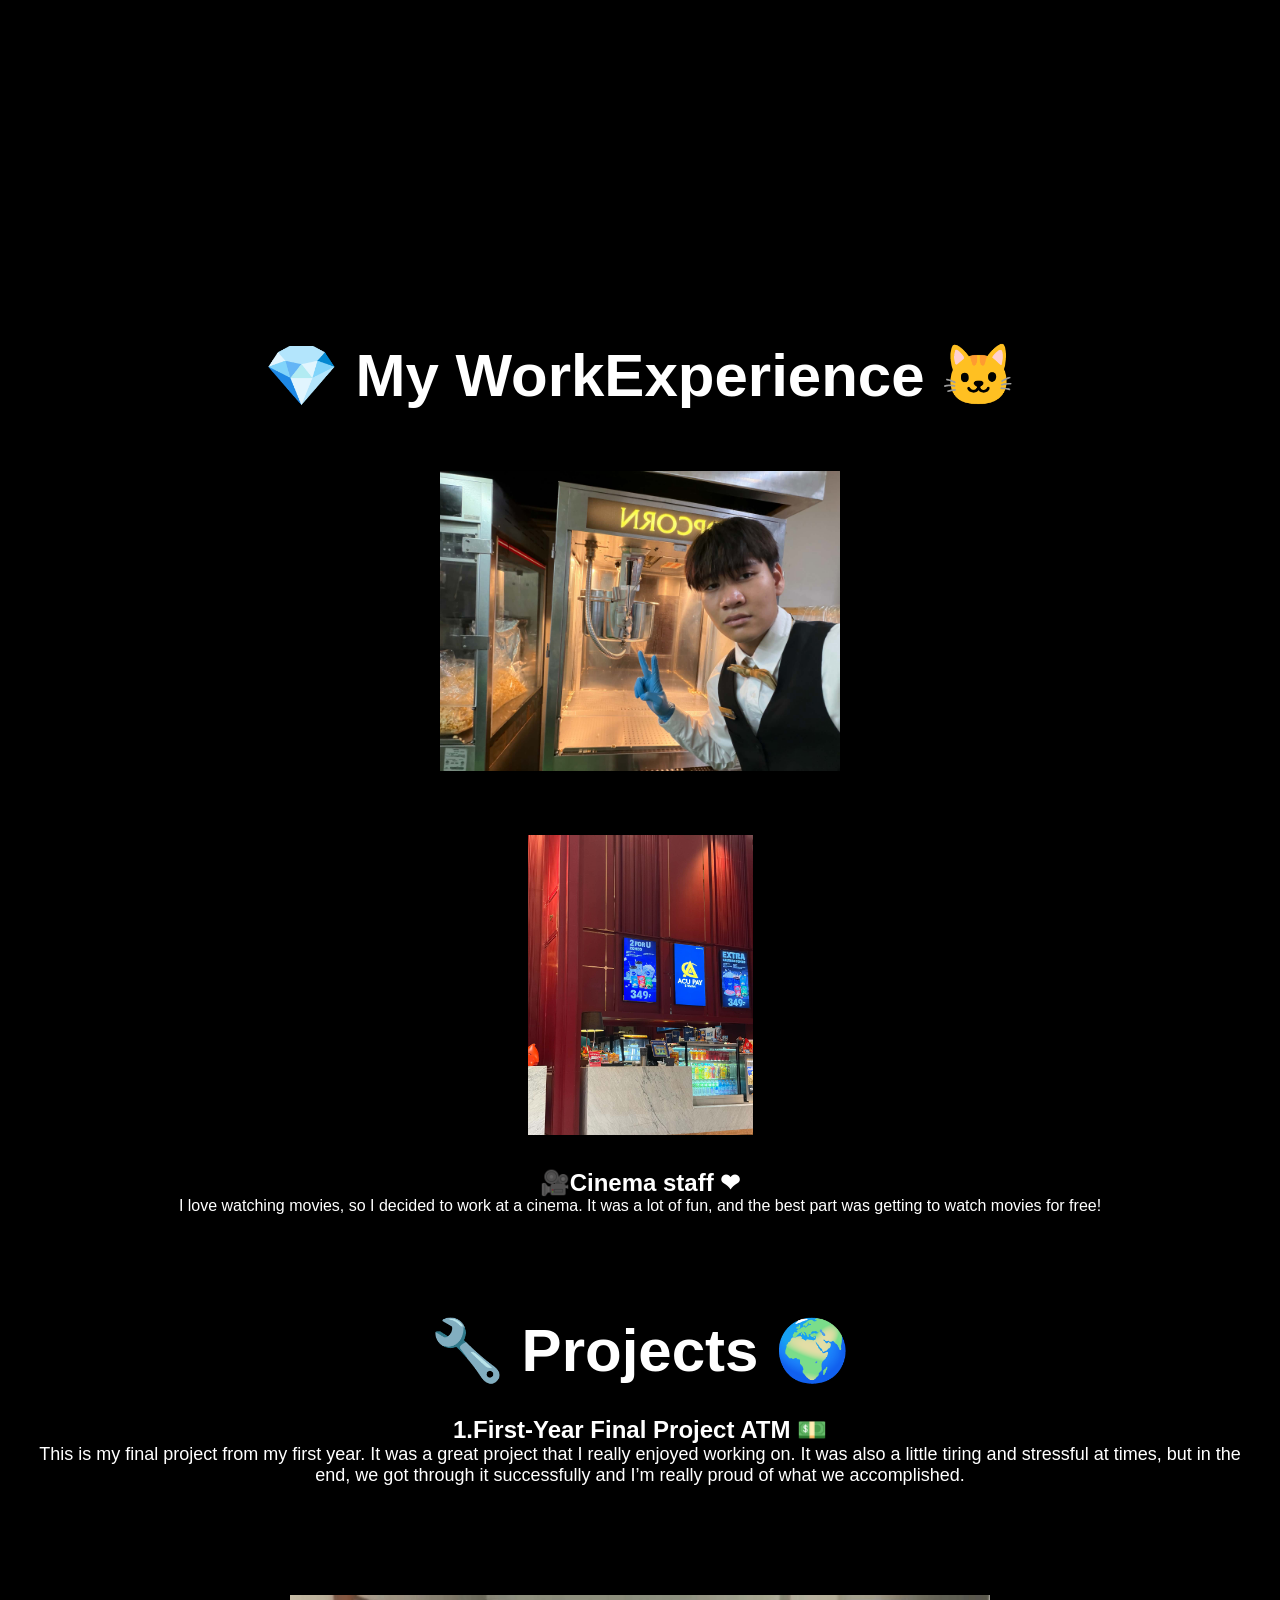
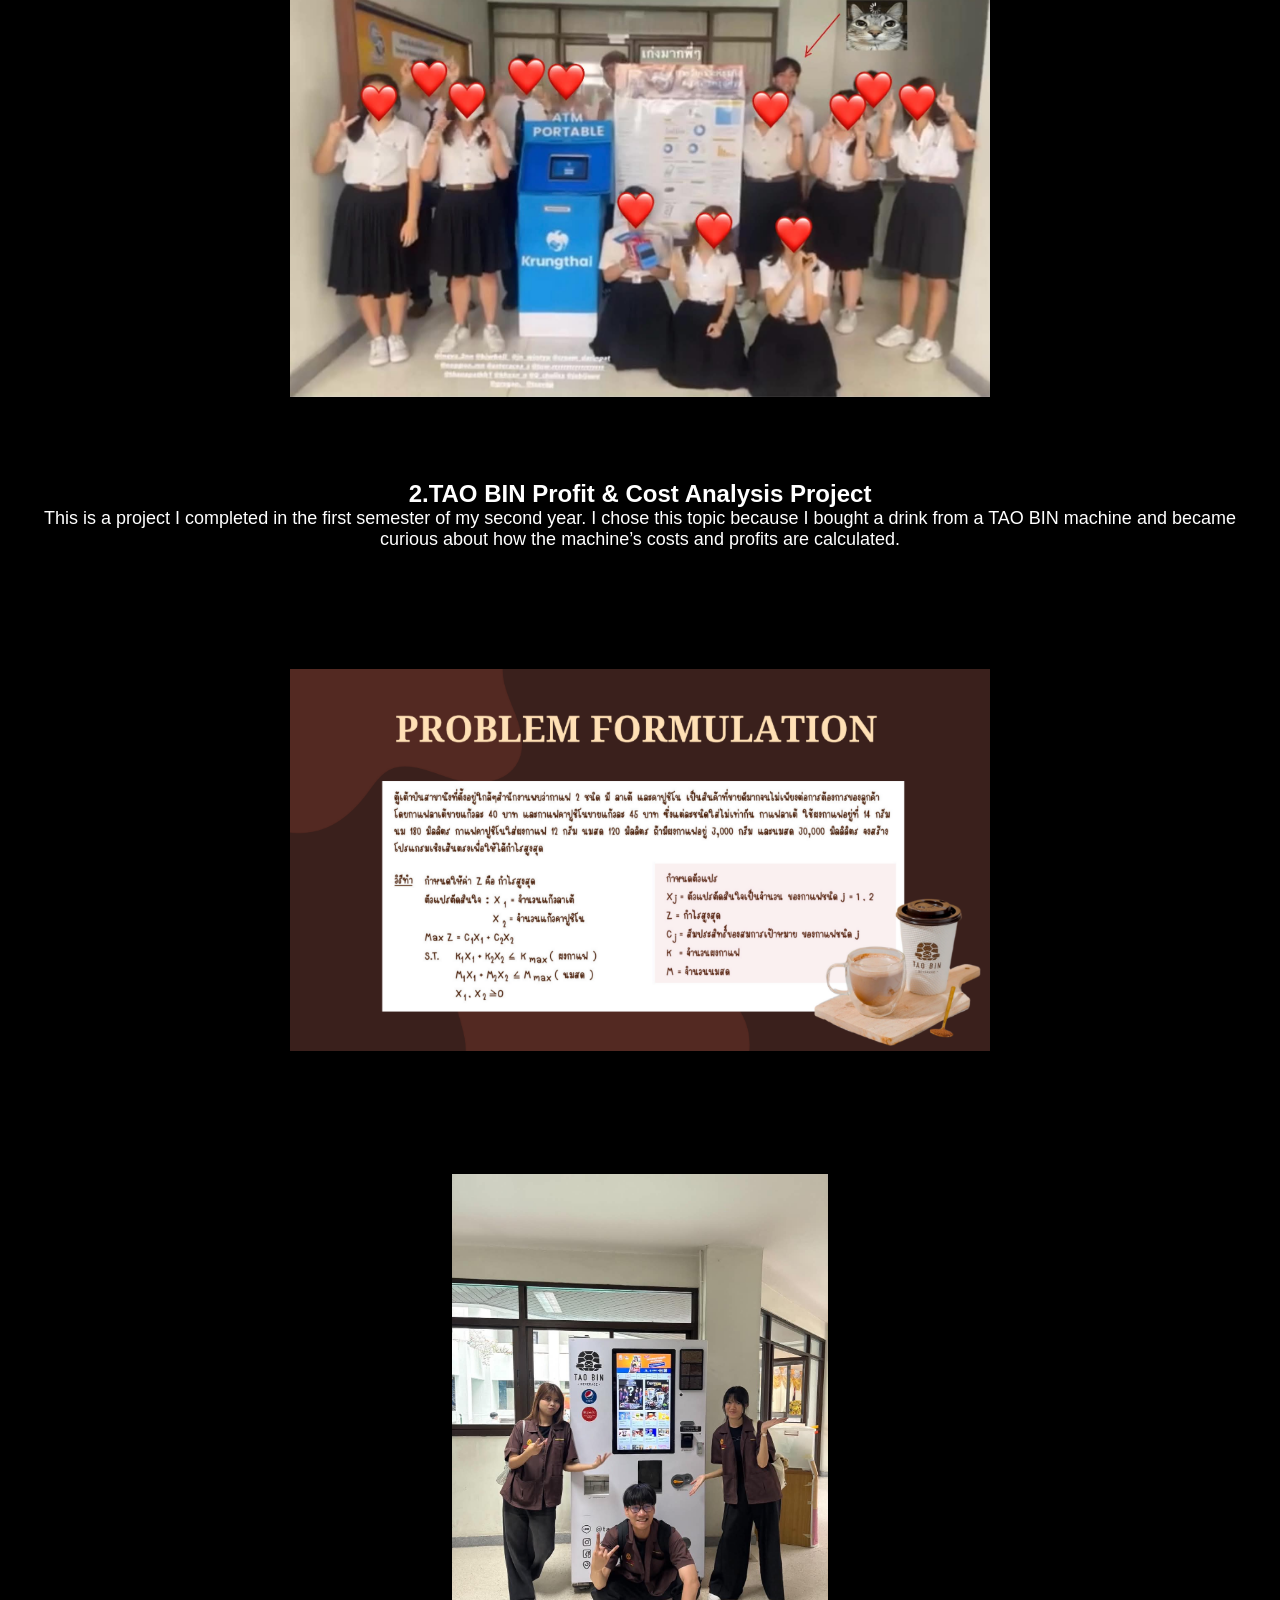
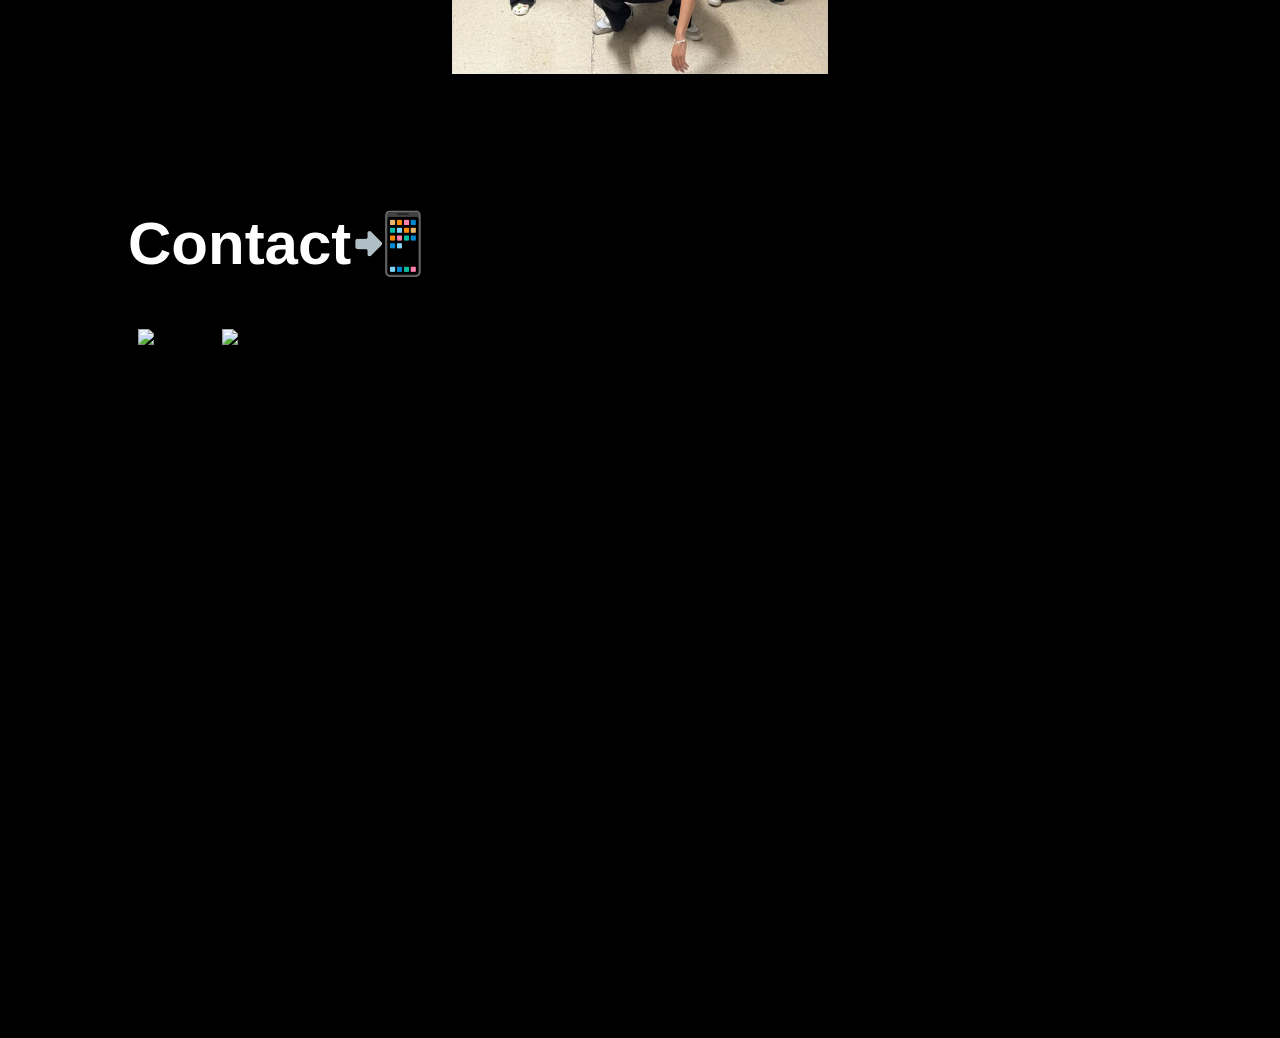
==== commit 6bafebf3: "upload" ====
--- a/rush/tkhaekam.html
+++ b/rush/tkhaekam.html
@@ -244,32 +244,32 @@
   
 
   <section id="skills" class="section dark"> 
-    <h2>My Skills</h2>
+    <h2>⭐ My Skills ⭐</h2>
     <div class="skill-images">
         <img src="images/guide/skill 1.1.jpg" alt="Guide" class="photo1">
         <img src="images/guide/skill 1.0.jpg" alt="Guide" class="photo">
     </div>
-    <h1>Music Producer </h1>
+    <h1>🦾 Music Producer 😼 </h1>
     <h>In love with sound i always trying to level up my mastering skills. </h>
     
   </section>
 
 
   <section id="workexperience" class="section dark"> 
-    <h2>My WorkExperience</h2>
+    <h2>💎 My WorkExperience 🐱</h2>
     <div class="WorkExperience-images">
         <img src="images/guide/workExp 1.jpg" alt="Guide" class="photo1">
         <img src="images/guide/workExp 2.jpg" alt="Guide" class="photo1">
     </div>
-    <h1>Cinema staff </h1>
+    <h1>🎥Cinema staff ❤ </h1>
     <h>I love watching movies, so I decided to work at a cinema. It was a lot of fun, and the best part was getting to watch movies for free!
  </h>
     
   </section>
 
   <section id="projects" class="section dark">
-    <h2>Projects</h2>
-    <h1>1.First-Year Final Project ATM</h1>
+    <h2>🔧 Projects 🌍</h2>
+    <h1>1.First-Year Final Project ATM 💵</h1>
     <p>This is my final project from my first year. It was a great project that I really enjoyed working on. It was also a little tiring and stressful at times, but in the end, we got through it successfully and I’m really proud of what we accomplished.
  </p>
     <img src="images/guide/project 1.0.jpg" alt="Guide" class="photo">
@@ -283,7 +283,7 @@
   </section>
 
   <section id="contact" class="section">
-    <h2>Contact</h2>
+    <h2>Contact📲</h2>
 
     <a href="https://github.com/tkhaekam" target="_blank">
         <img src="https://uxwing.com/wp-content/themes/uxwing/download/brands-and-social-media/github-white-icon.png"
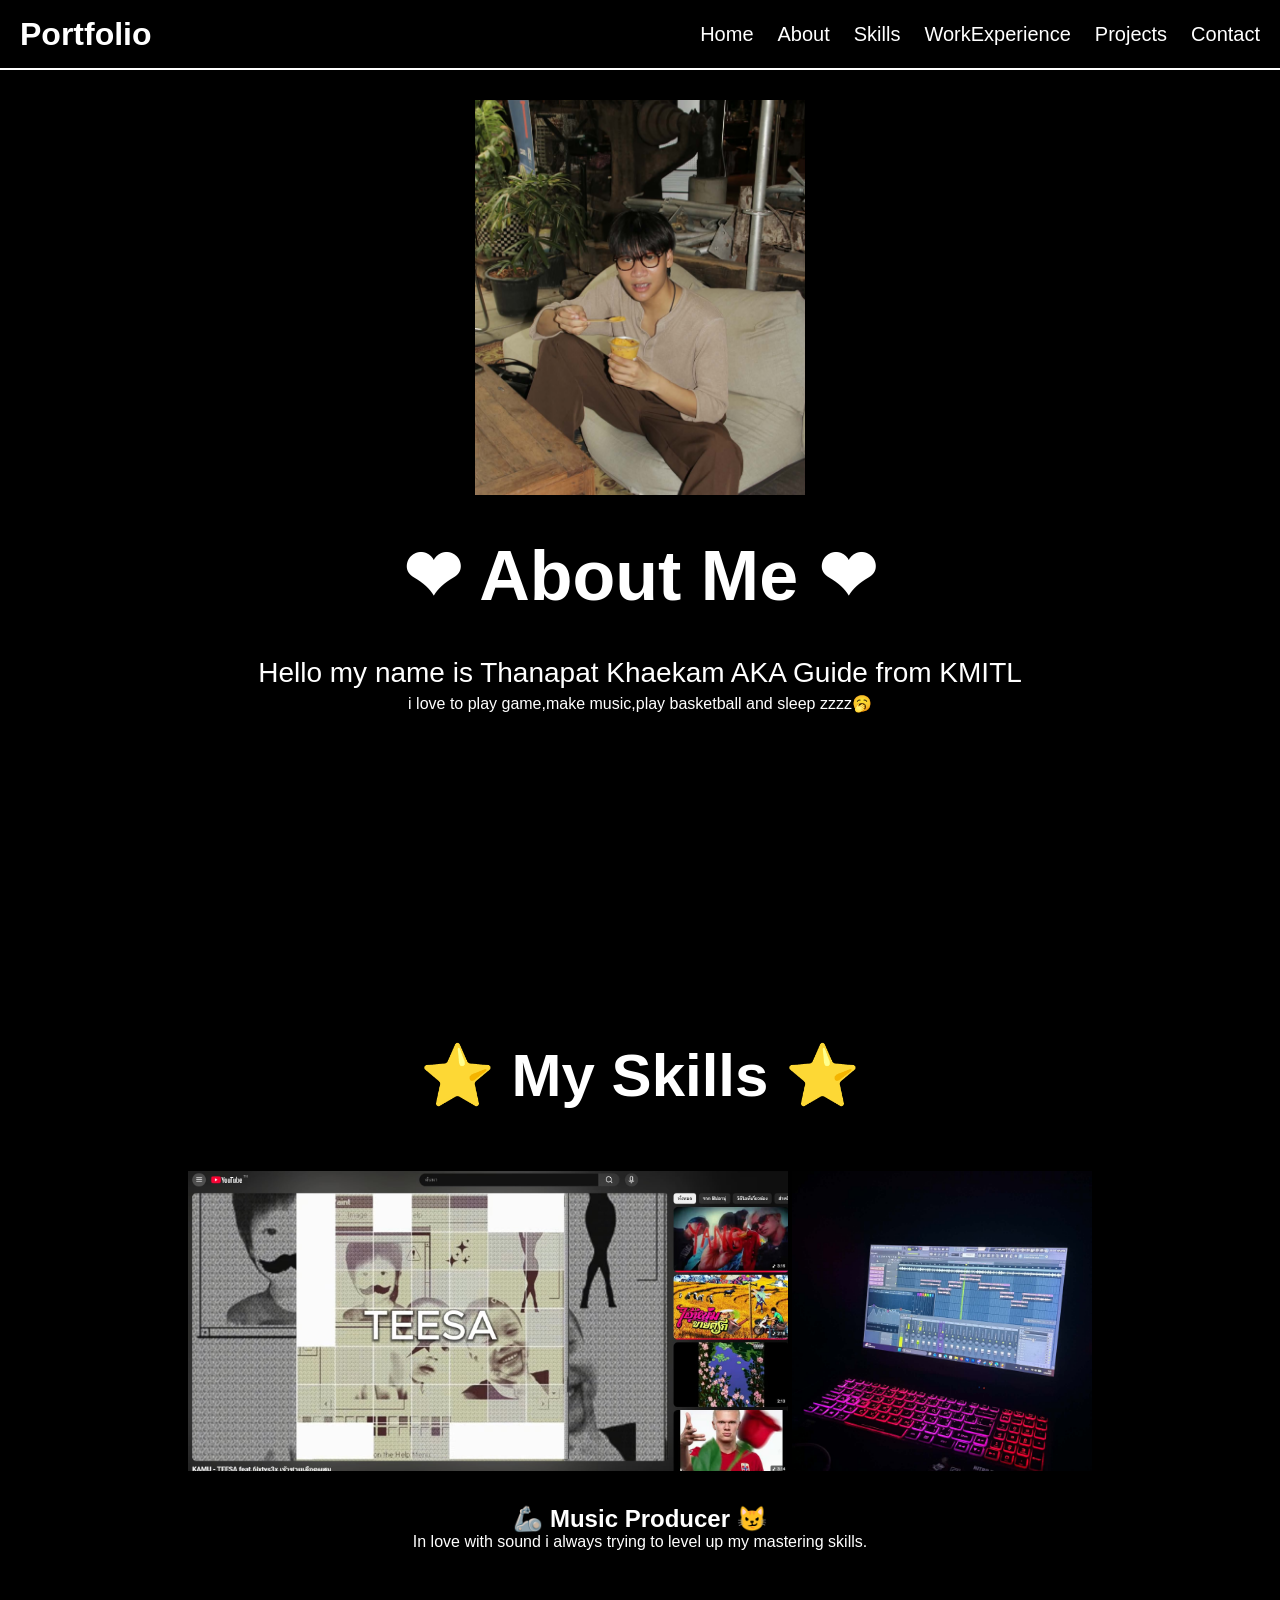
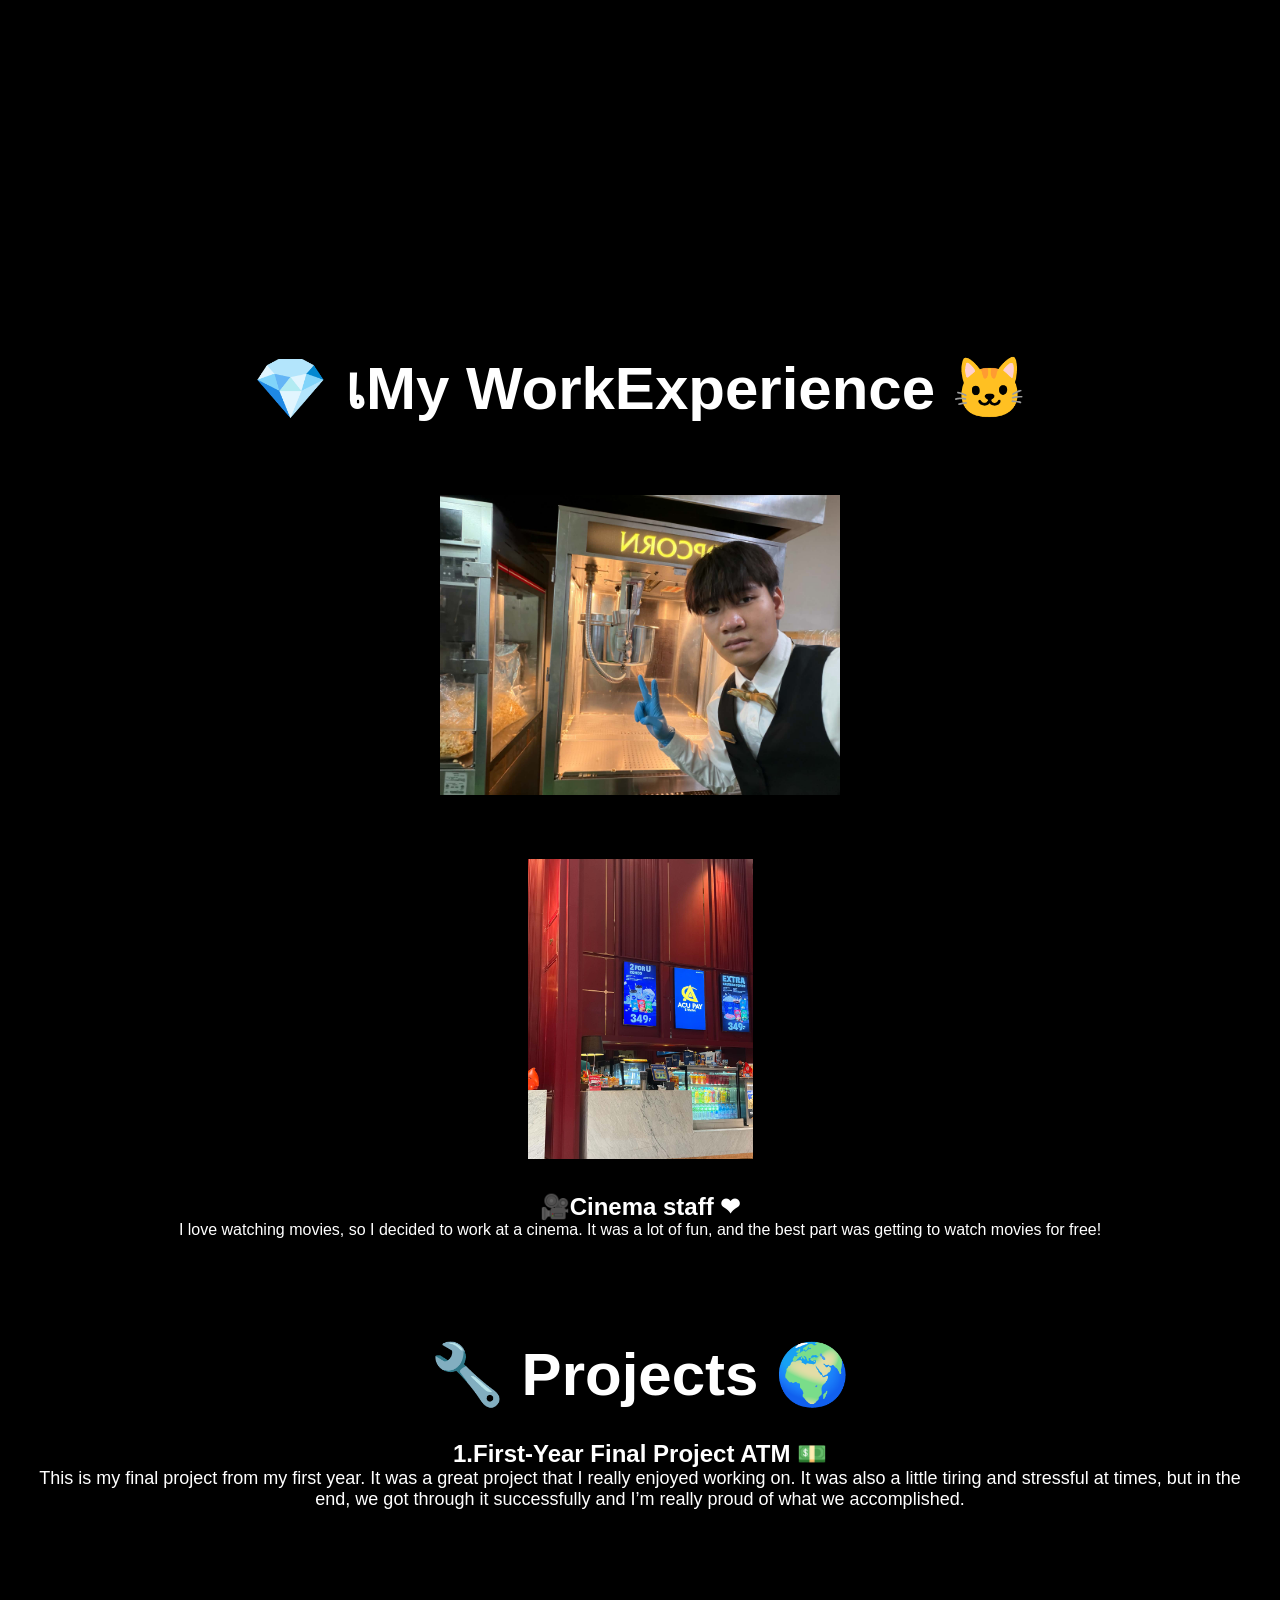
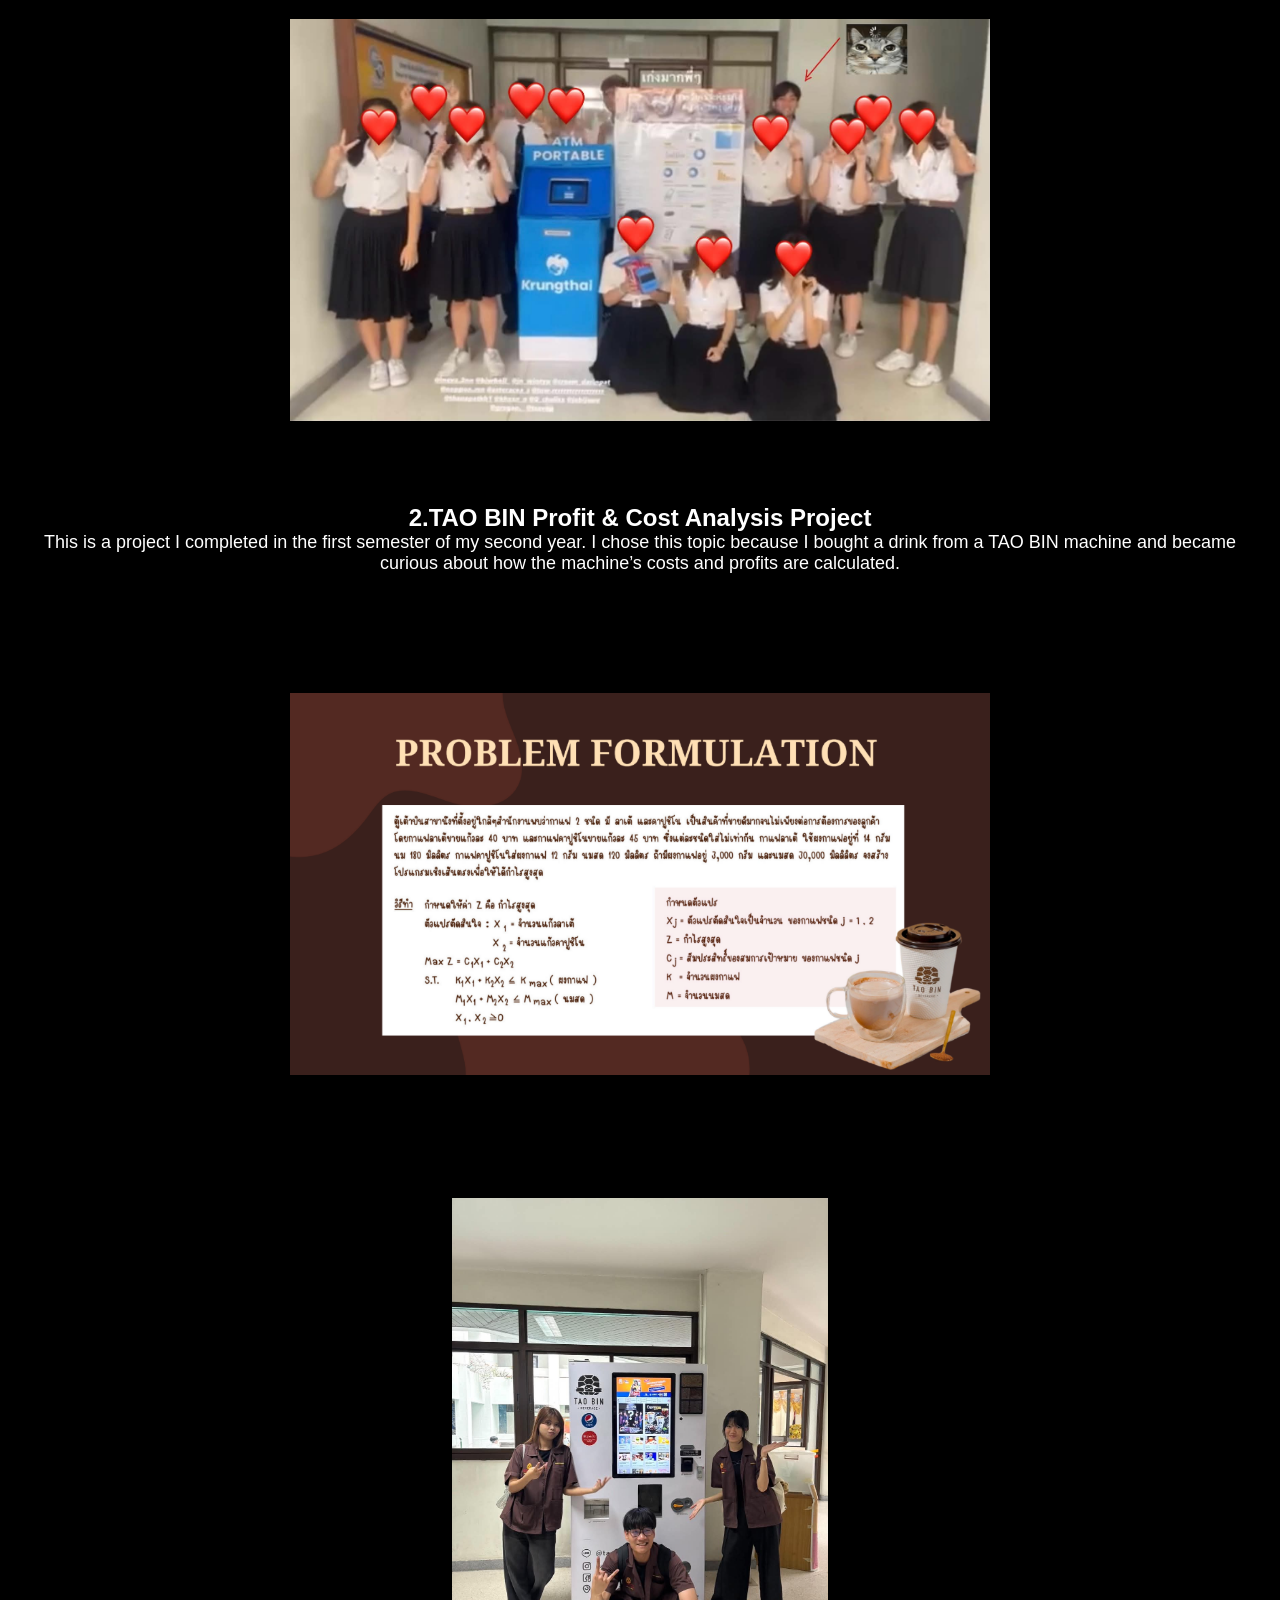
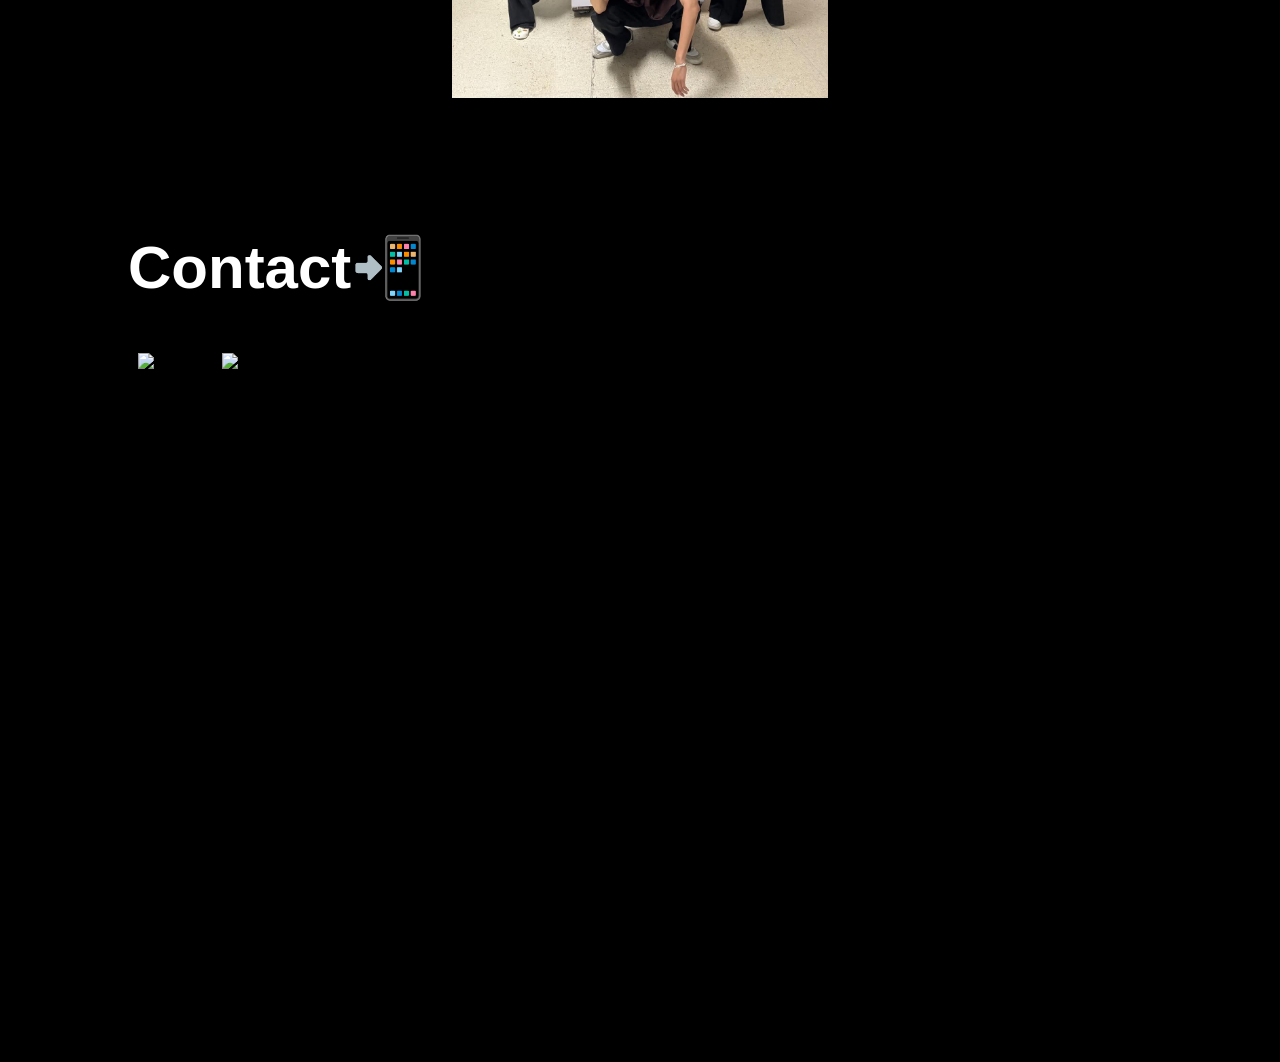
==== commit 64dfc97e: "upload" ====
--- a/rush/tkhaekam.html
+++ b/rush/tkhaekam.html
@@ -256,7 +256,7 @@
 
 
   <section id="workexperience" class="section dark"> 
-    <h2>💎 My WorkExperience 🐱</h2>
+    <h2>💎 เMy WorkExperience 🐱</h2>
     <div class="WorkExperience-images">
         <img src="images/guide/workExp 1.jpg" alt="Guide" class="photo1">
         <img src="images/guide/workExp 2.jpg" alt="Guide" class="photo1">
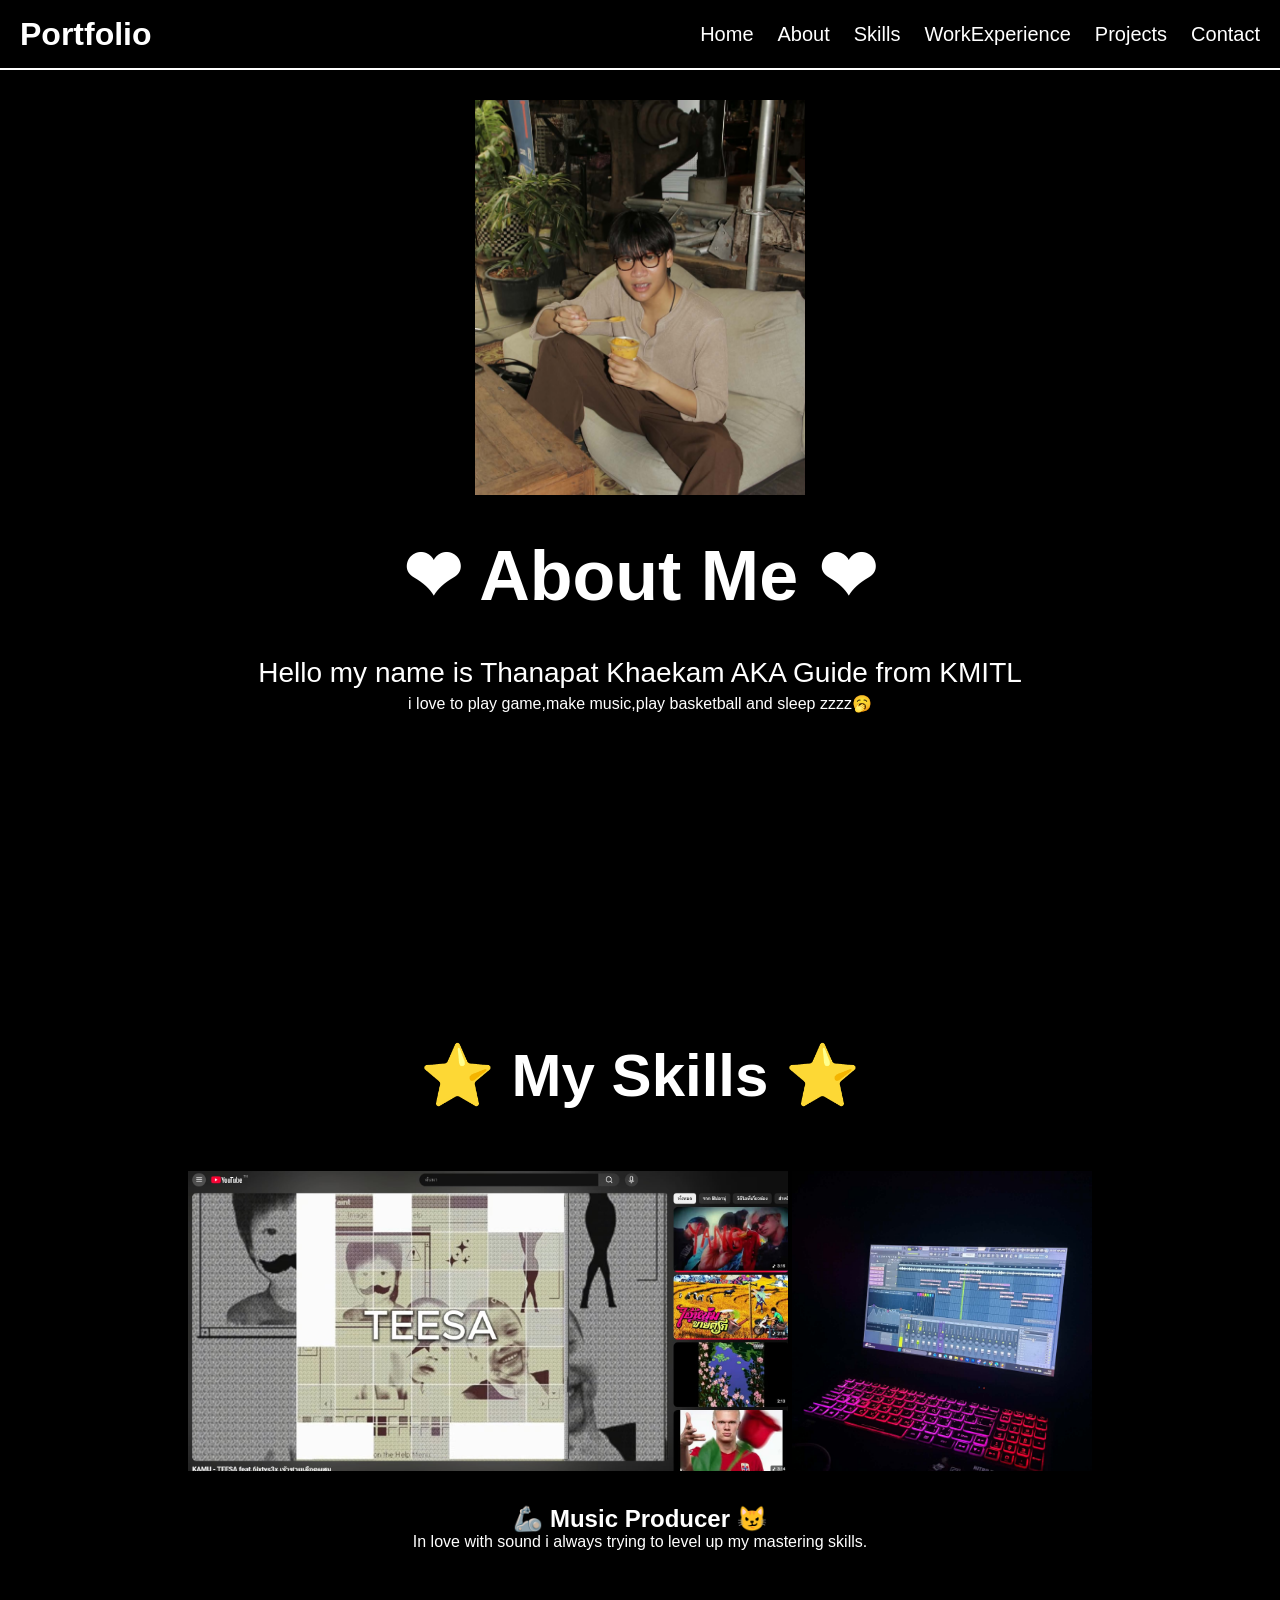
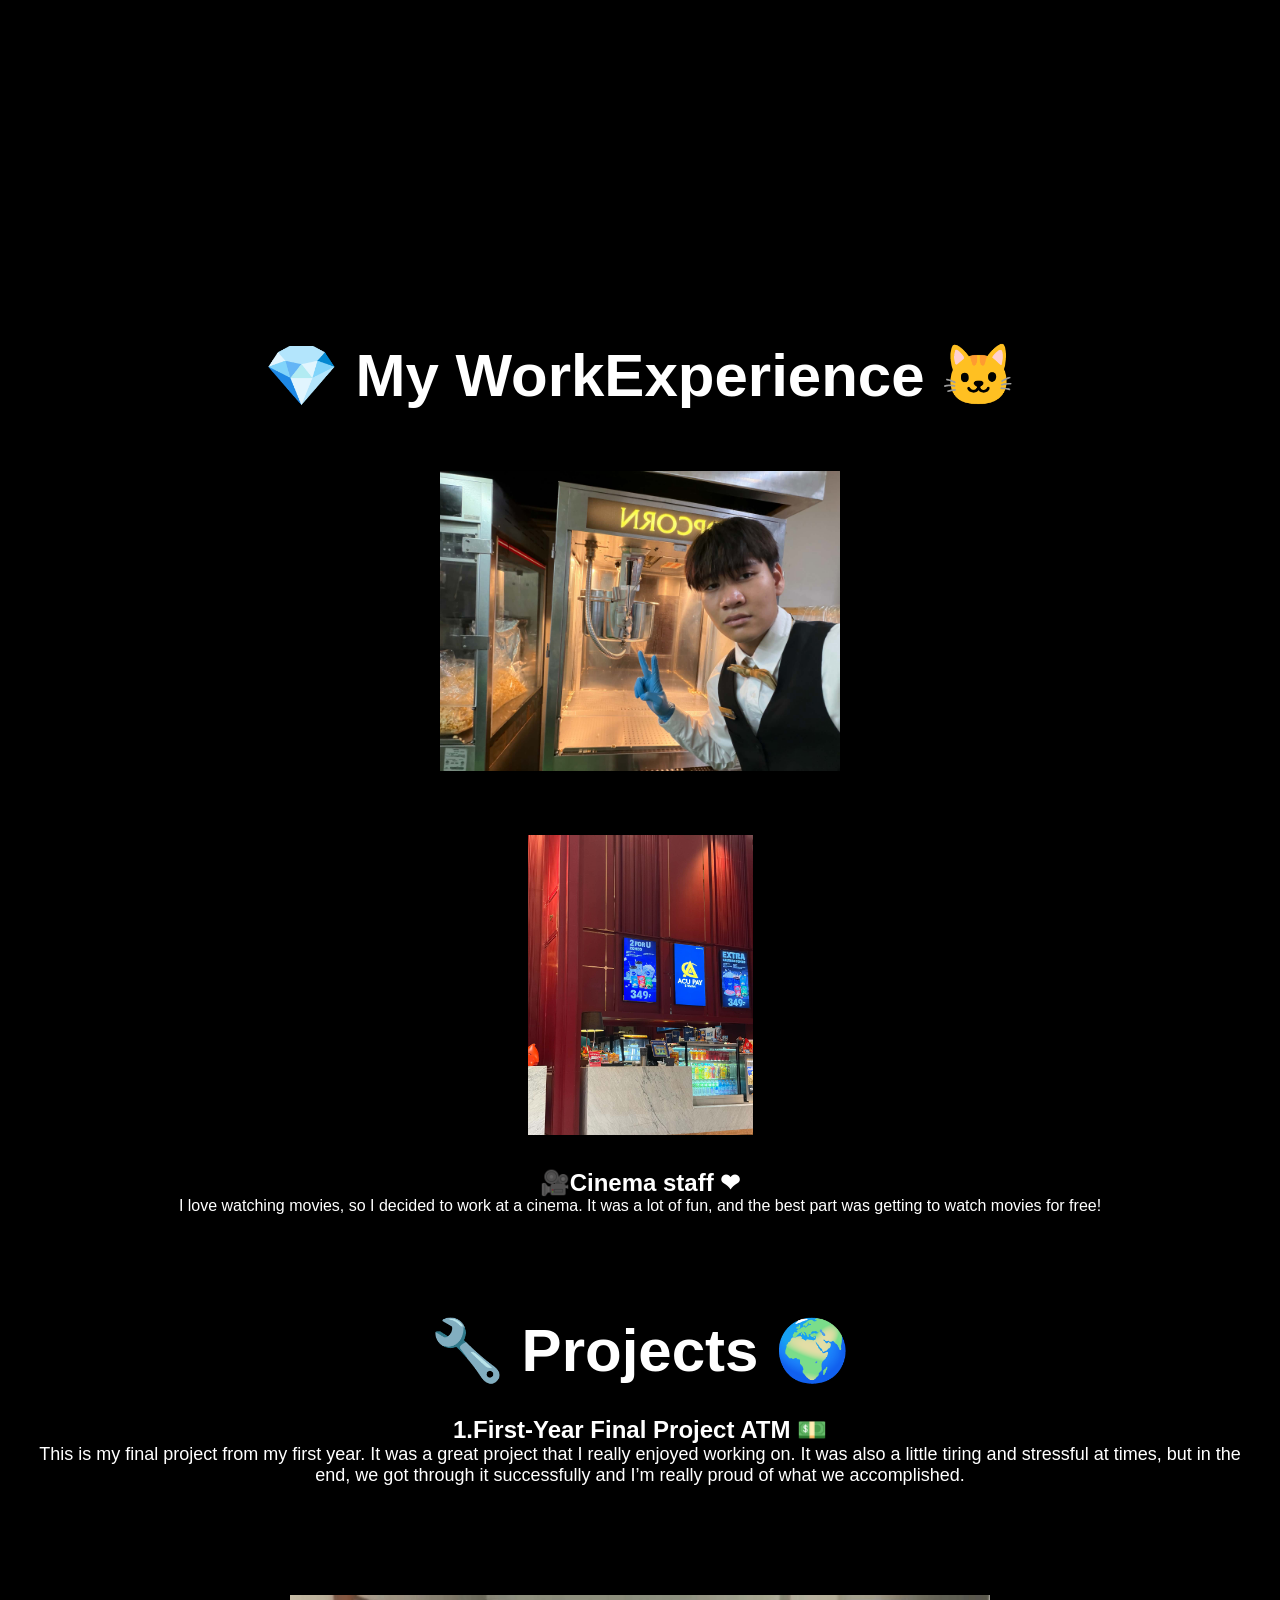
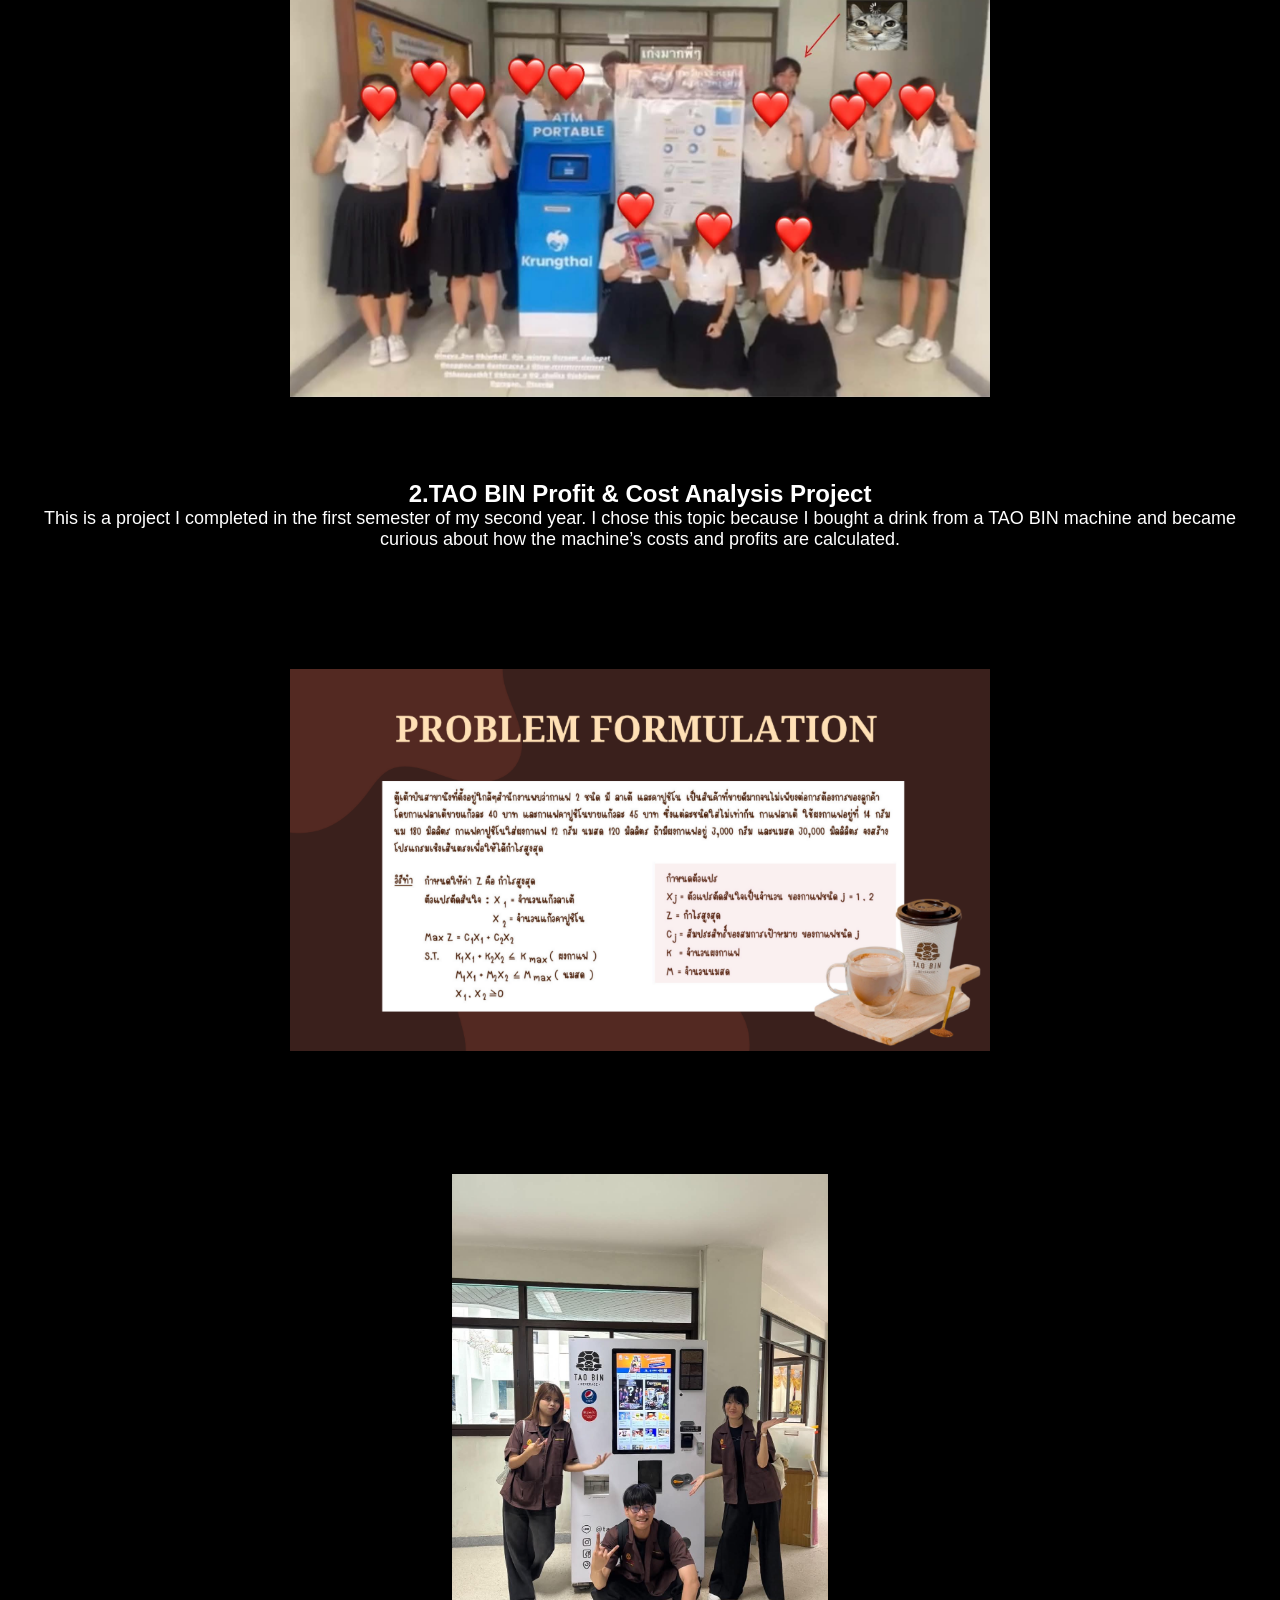
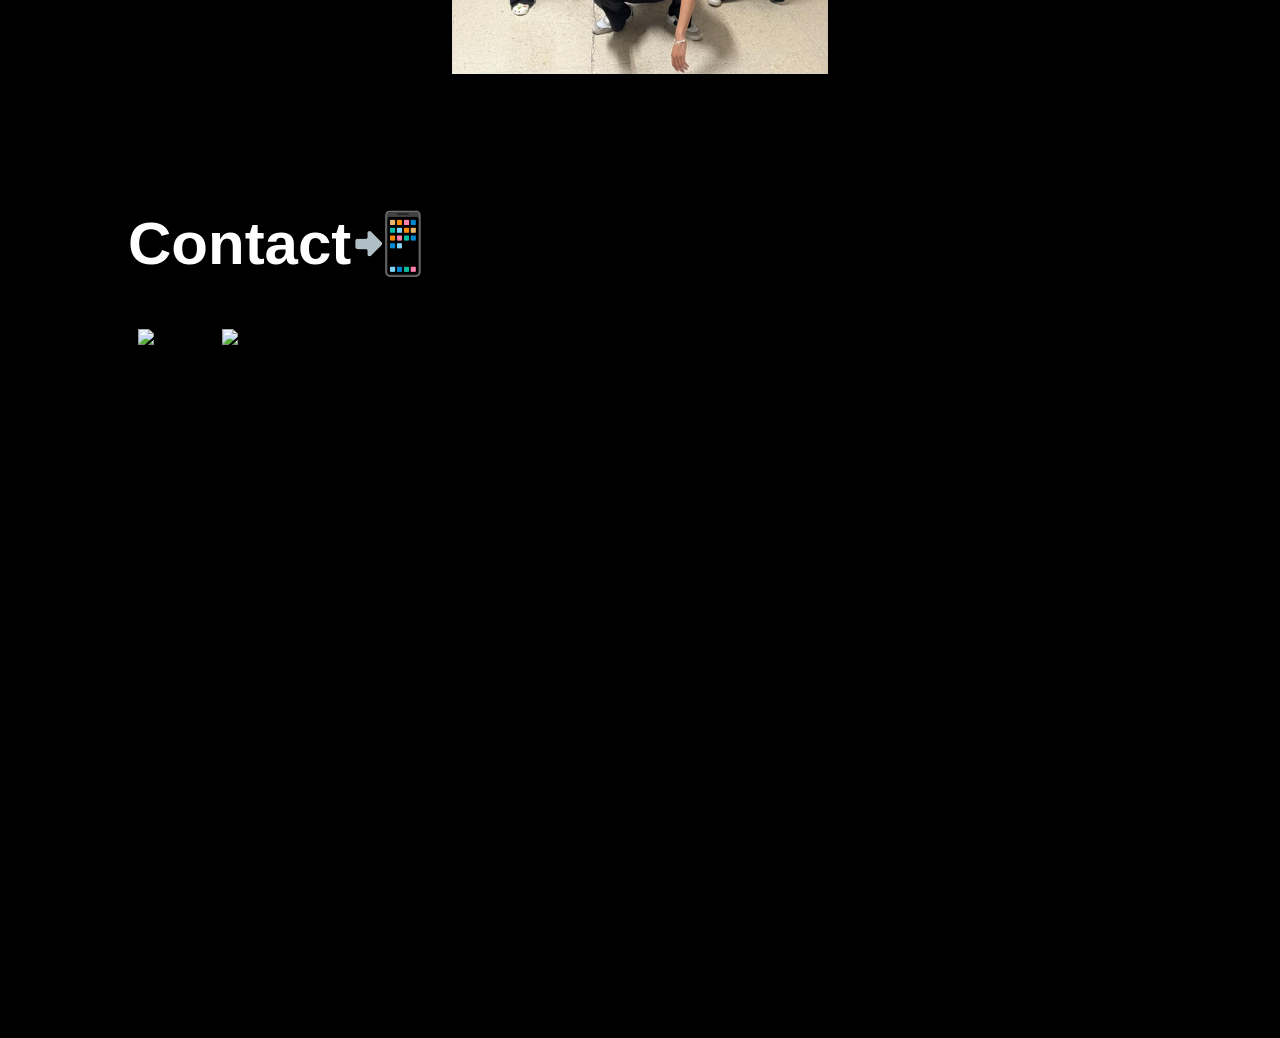
==== commit d33f7c51: "upload" ====
--- a/rush/tkhaekam.html
+++ b/rush/tkhaekam.html
@@ -256,7 +256,7 @@
 
 
   <section id="workexperience" class="section dark"> 
-    <h2>💎 เMy WorkExperience 🐱</h2>
+    <h2>💎 My WorkExperience 🐱</h2>
     <div class="WorkExperience-images">
         <img src="images/guide/workExp 1.jpg" alt="Guide" class="photo1">
         <img src="images/guide/workExp 2.jpg" alt="Guide" class="photo1">
